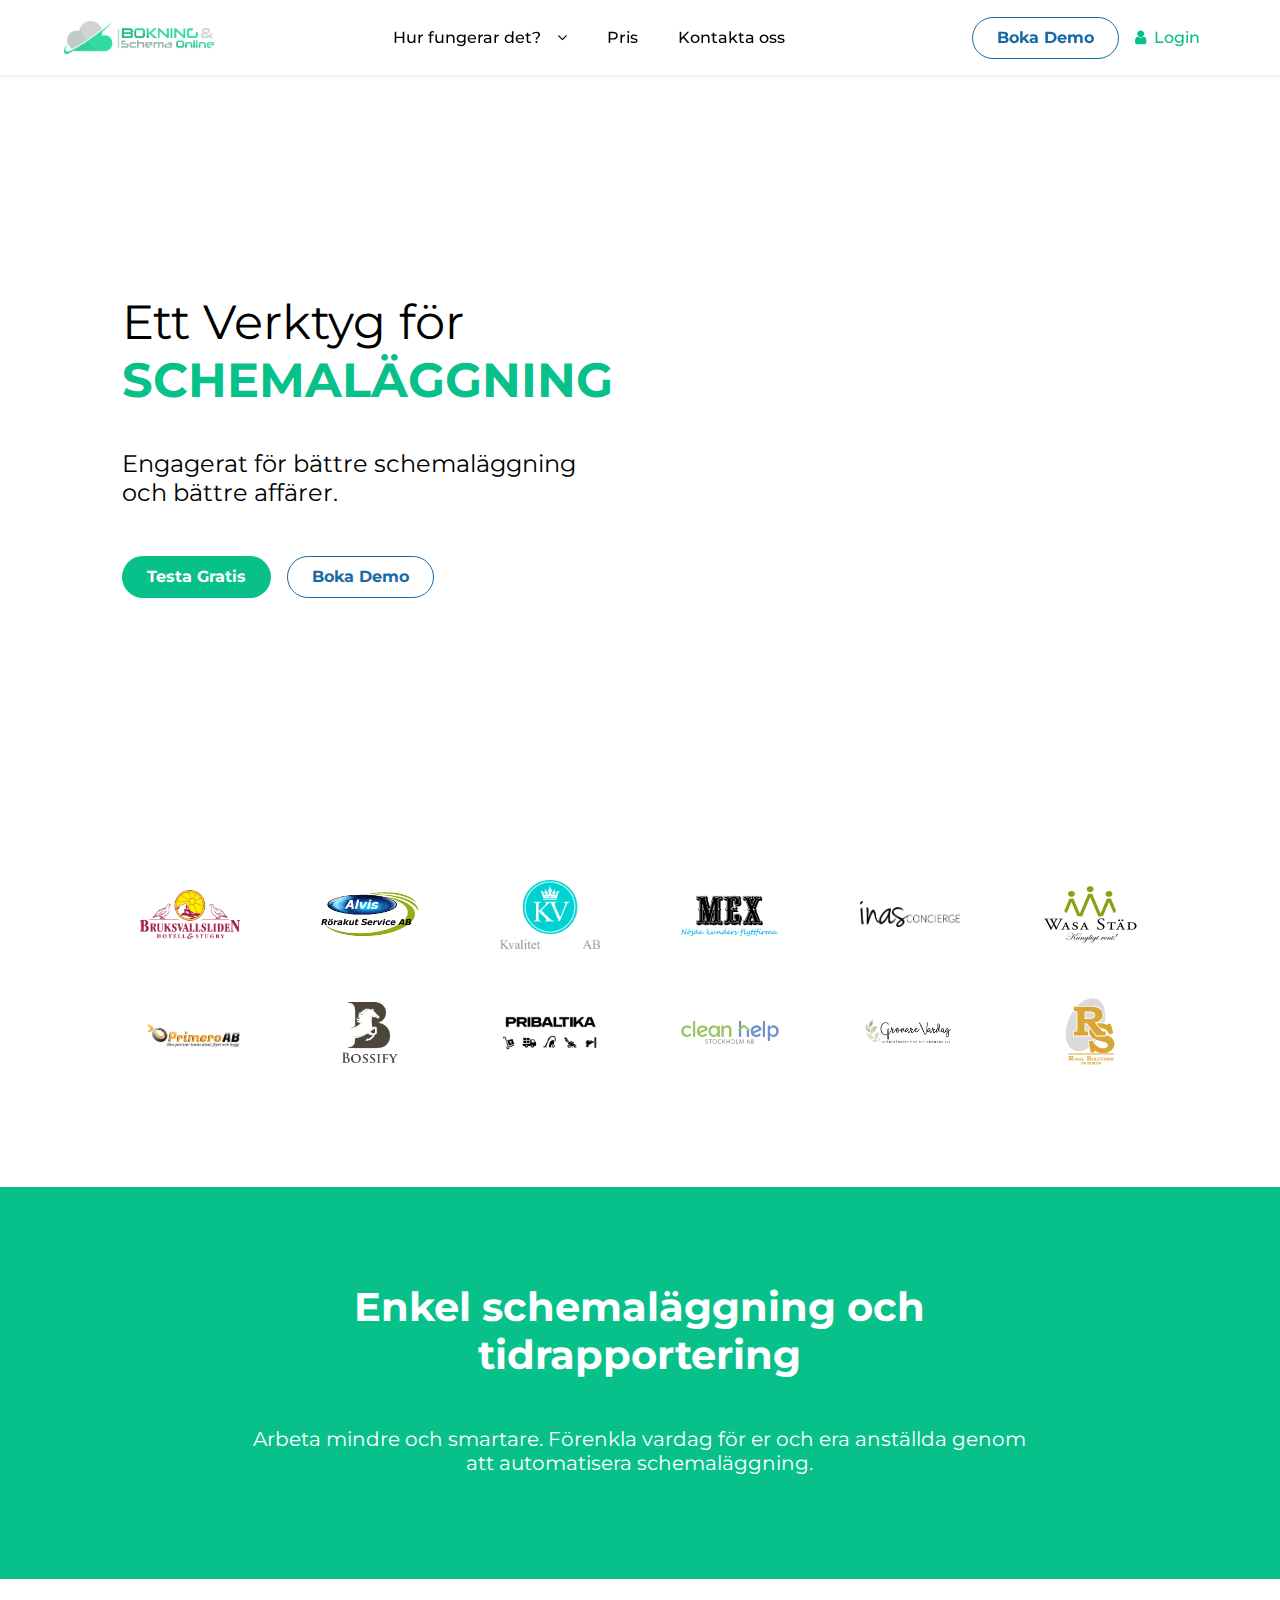
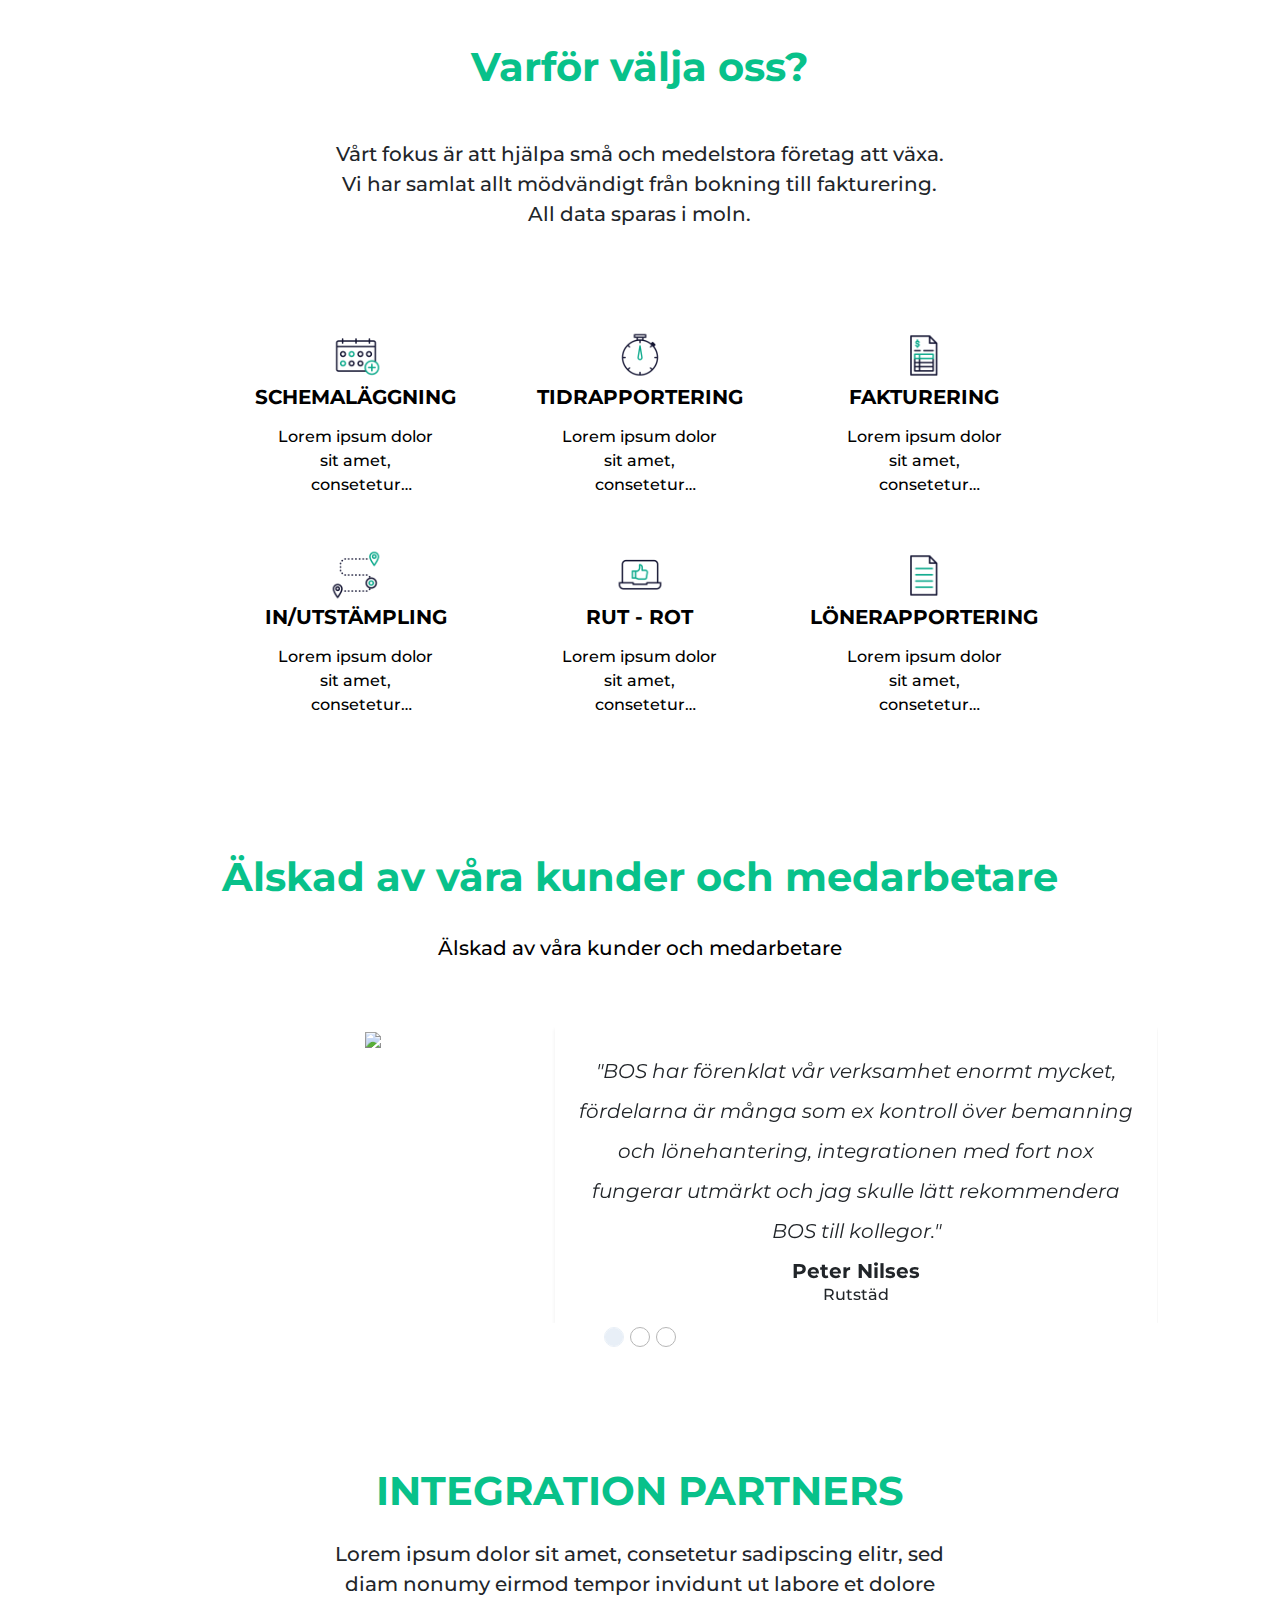
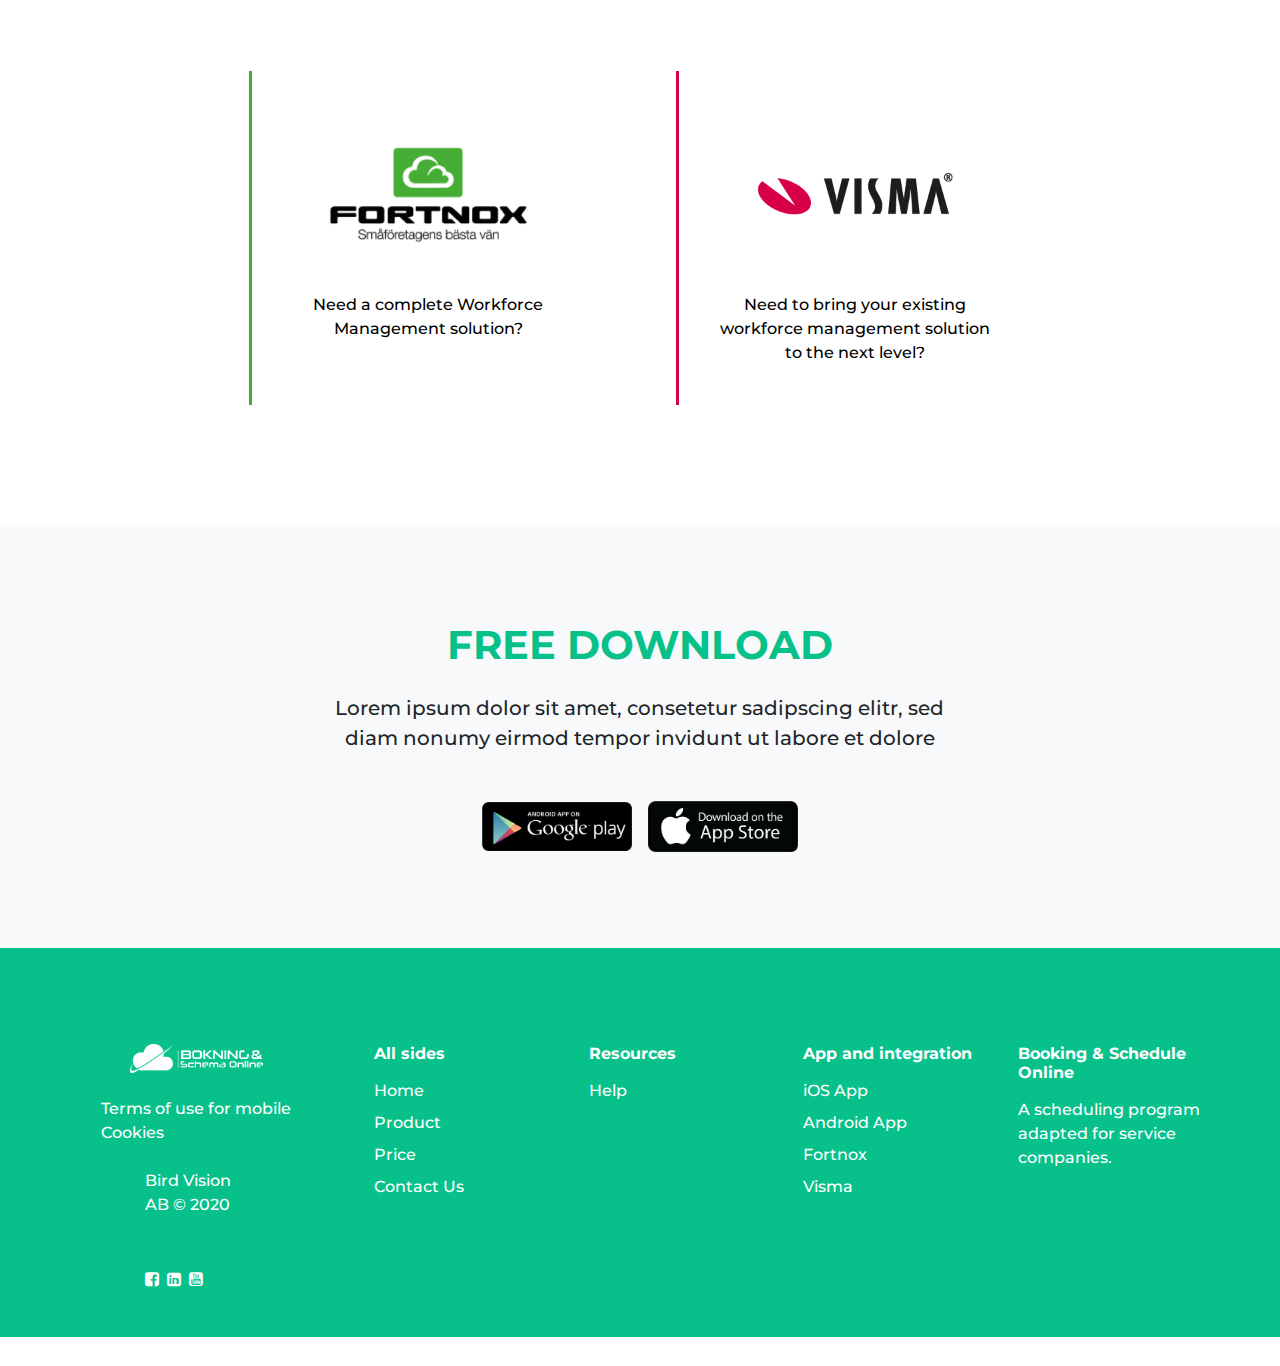
==== index.html @ a2425991 "design cookies, privacy and fortnox page" ====
<!DOCTYPE html>
<html>
<head>
	<title>Home Page</title>
	<meta name="viewport" content="width=device-width, initial-scale=1.0">
	<link rel="stylesheet" href="css/bootstrap.css">
	<link rel="icon" href="images/favicon.ico" type="images/ico" sizes="16x16">
	<link rel="preconnect" href="https://fonts.gstatic.com">
	<link href="https://fonts.googleapis.com/css2?family=Montserrat:wght@400;500;600;700&display=swap" rel="stylesheet">
	<link rel="stylesheet" type="text/css" href="https://cdnjs.cloudflare.com/ajax/libs/font-awesome/4.7.0/css/font-awesome.css">
	<link rel="stylesheet" type="text/css" href="css/style.css">
</head>
<body>
	<header class="position-fixed bg-white shadow-sm w-100 px-lg-5 py-2">
		<nav class="navbar navbar-expand-lg navbar-light">
		  <a class="navbar-brand" href="#">
		  	<img src="images/bos-logo.png" width="150px">
		  </a>
		  <button class="navbar-toggler position-relative" type="button" data-toggle="collapse" data-target="#navbarSupportedContent" aria-controls="navbarSupportedContent" aria-expanded="false" aria-label="Toggle navigation">
		    <span></span>
		    <span></span>
		    <span></span>
		  </button>

		  <div class="collapse navbar-collapse" id="navbarSupportedContent">
		    <ul class="navbar-nav mx-md-auto">
		        <li class="nav-item dropdown mr-0 mr-md-4">
	              	<a class="nav-link dropdown-toggle text-secondary d-lg-block d-flex align-items-center justify-content-between pt-4 py-lg-2" href="product.html" id="navbarDropdown" role="button" data-toggle="dropdown" aria-haspopup="true" 	aria-expanded="false">
	                	Hur fungerar det?<i class="fa fa-angle-down ml-3"></i>
	              	</a>
	              	<div class="dropdown-menu" aria-labelledby="navbarDropdown">
		                <div class="d-lg-flex align-items-center justify-content-around">
			        		<div><a class="dropdown-item text-secondary" href="#"><img src="images/apoinment.png" title="img" width="20px" class="mr-2">Action</a></div>
			        		<div><a class="dropdown-item text-secondary" href="#"><img src="images/apoinment.png" title="img" width="20px" class="mr-2">Action</a></div>
			        	</div>
			        	<div class="d-lg-flex align-items-center justify-content-around">
			        		<div><a class="dropdown-item text-secondary" href="#"><img src="images/apoinment.png" title="img" width="20px" class="mr-2">Action</a></div>
			        		<div><a class="dropdown-item text-secondary" href="#"><img src="images/apoinment.png" title="img" width="20px" class="mr-2">Action</a></div>
			        	</div>
			        	<div class="d-lg-flex align-items-center justify-content-around">
			        		<div><a class="dropdown-item text-secondary" href="#"><img src="images/apoinment.png" title="img" width="20px" class="mr-2">Action</a></div>
			        		<div><a class="dropdown-item text-secondary" href="#"><img src="images/apoinment.png" title="img" width="20px" class="mr-2">Action</a></div>
			        	</div>
	              	</div>
		        </li>
		      <li class="nav-item active mr-0 mr-md-4">
		        <a class="nav-link text-secondary py-4 py-lg-2" href="pricing.html">Pris</a>
		      </li>
		      <li class="nav-item mr-0 mr-md-4">
		        <a class="nav-link text-secondary pb-4 py-lg-2" href="contact.html">Kontakta oss</a>
		      </li>
		    </ul>
		    <div class="login-user d-lg-flex align-items-center flex-row-reverse">
		    	<a href="https://app3.bokningoschema.se/#/login" title="login" class="text-primary nav-link px-0 px-md-3 text-center text-lg-left"><i class="fa fa-user text-primary mr-2" aria-hidden="true"></i>Login</a>
		    	<a href="https://app3.bokningoschema.se/#/register" class="btn btn-default text-capitalize py-2 book_demo font-weight-bold mb-3 mb-md-0 rounded-pill px-4">Boka Demo</a>
		    </div>
		  </div>
		</nav>
	</header>
	<include src="./header.html"></include>
	<section class="py-lg-5 py-3">
		<div class="banner_section pb-5">
			<div class="col-md-10 mx-auto py-lg-5 py-3">
				<div class="row">
					<div class="col-lg-6 col-12 d-flex align-items-center">
						<div class="banner-content">
							<h1 class="text-secondary mb-5 font-weight-normal">
								Ett Verktyg för <br/>
								<span class="text-uppercase text-primary font-weight-bold">
									<div class="slider-wrapper">
										<div class="slider">
											<div class="slider-text1">Schemaläggning</div>
											<div class="slider-text2">Tidrapportering</div>
											<div class="slider-text3">Fakturering</div>
										</div>
									</div>
								</span>
							</h1>
							<h4 class="text-secondary mb-5 pr-5 font-weight-normal">
								Engagerat för bättre schemaläggning och bättre affärer.
							</h4>
							<div class="banner_btn d-md-flex align-items-center">
								<a href="https://app3.bokningoschema.se/#/register" class="btn btn-default text-capitalize mr-3 theme-color text-white py-2 font-weight-bold mb-3 mb-md-0 rounded-pill px-4">Testa Gratis</a>
								<a href="https://app3.bokningoschema.se/#/register" class="rounded-pill btn btn-default text-capitalize py-2 book_demo font-weight-bold mb-3 mb-md-0 px-4">Boka Demo</a>
							</div>
						</div>
					</div>
					<div class="col-lg-6 mx-auto text-center col-12">
						<div class="video_section d-flex align-items-center justify-content-center">
							<iframe width="100%" height="400px" src="https://www.youtube.com/embed/WEhqdQLGeWI?rel=0&amp;showinfo=0" frameborder="0" allowfullscreen=""></iframe>
						</div>
					</div>
				</div>
			</div>
		</div>
	</section>
	<section class="pb-5">
		<div class="our_clients container">
			<div class="col-md-12 mx-auto pb-lg-5 py-3">
				<div class="d-flex align-items-center justify-content-between py-4 flex-wrap">
					<div class="col text-center">
						<img src="images/Companies/Bruksvallsliden.png" width="100px">
					</div>
					<div class="col text-center">
						<img src="images/Companies/alvis_rorakut_service.png"  width="100px">
					</div>
					<div class="col text-center">
						<img src="images/Companies/kvalitets_verk.png"  width="100px">
					</div>
					<div class="col text-center">
						<img src="images/Companies/mex.jpg"  width="100px">
					</div>
					<div class="col text-center">
						<img src="images/Companies/inas_concierge.png"  width="100px">
					</div>
					<div class="col text-center">
						<img src="images/Companies/wasastad.jpg"  width="100px">
					</div>
				</div>
				<div class="d-flex align-items-center justify-content-between py-4 flex-wrap">
					<div class="col text-center">
						<img src="images/Companies/primero.png" width="100px">
					</div>
					<div class="col text-center">
						<img src="images/Companies/bossify.png"  width="80px">
					</div>
					<div class="col text-center">
						<img src="images/Companies/pribaltika.png"  width="100px">
					</div>
					<div class="col text-center">
						<img src="images/Companies/clean_help.png"  width="100px">
					</div>
					<div class="col text-center">
						<img src="images/Companies/gronare_vardag.png"  width="100px">
					</div>
					<div class="col text-center">
						<img src="images/Companies/royalsolutions.svg"  width="50px">
					</div>
				</div>
			</div>
		</div>
	</section>
	<section class="py-lg-5 py-3 theme-color">
		<div class="about_section py-lg-5 py-3">
			<div class="col-md-10 mx-auto">
				<div class="about-content mx-auto text-center">
					<h3 class="text-white mb-5 font-weight-bold">Enkel schemaläggning och tidrapportering</h3>
					<h5 class="text-white font-weight-normal">Arbeta mindre och smartare. Förenkla vardag för er och era anställda genom att automatisera schemaläggning. </h5>
				</div>
			</div>
		</div>
	</section>
	<section class="py-lg-5 py-3">
		<div class="whyus_section text-center">
			<div class="col-lg-8 mx-auto my-3">
				<h3 class="mb-5 font-weight-bold text-primary">Varför välja oss?</h3>
				<p class="mb-5 w-75 mx-auto text-desciption">Vårt fokus är att hjälpa små och medelstora företag att växa. Vi har samlat allt mödvändigt från bokning till fakturering. All data sparas i moln.</p>
				<div class="row pt-5">
					<div class="col-md-4 col-12 mb-5">
						<div class="why-content">
							<a href="#" title="">
								<img src="images/apoinment.png" title="img" width="60px">
								<h5 class="text-uppercase font-weight-bold mb-3 text-secondary">Schemaläggning</h5>
								<p class="whyus_content px-3 text-secondary">Lorem ipsum dolor sit amet, consetetur sadipscing elitr, sed diam nonumy eirmod tempor invidunt ut labore et dolore magna aliquyam erat, sed diam voluptua. At vero eos</p>
							</a>
						</div>
					</div>
					<div class="col-md-4 col-12">
						<div class="why-content">
							<a href="#" title="">
								<img src="images/timer.png" title="img" width="60px">
								<h5 class="text-uppercase font-weight-bold mb-3 text-secondary">Tidrapportering</h5>
								<p class="whyus_content px-3 text-secondary">Lorem ipsum dolor sit amet, consetetur sadipscing elitr, sed diam nonumy eirmod tempor invidunt ut labore et dolore magna aliquyam erat, sed diam voluptua. At vero eos</p>
							</a>
						</div>
					</div>
					<div class="col-md-4 col-12">
						<div class="why-content">
							<a href="#" title="">
								<img src="images/invoice.png" title="img" width="60px">
								<h5 class="text-uppercase font-weight-bold mb-3 text-secondary">Fakturering</h5>
								<p class="whyus_content px-3 text-secondary">Lorem ipsum dolor sit amet, consetetur sadipscing elitr, sed diam nonumy eirmod tempor invidunt ut labore et dolore magna aliquyam erat, sed diam voluptua. At vero eos</p>
							</a>
						</div>
					</div>
					<div class="col-md-4 col-12">
						<div class="why-content">
							<a href="#" title="">
								<img src="images/in-out.png" title="img" width="60px">
								<h5 class="text-uppercase font-weight-bold mb-3 text-secondary">In/Utstämpling</h5>
								<p class="whyus_content px-3 text-secondary">Lorem ipsum dolor sit amet, consetetur sadipscing elitr, sed diam nonumy eirmod tempor invidunt ut labore et dolore magna aliquyam erat, sed diam voluptua. At vero eos</p>
							</a>
						</div>
					</div>
					<div class="col-md-4 col-12">
						<div class="why-content">
							<a href="#" title="">
								<img src="images/login-customer.png" title="img" width="60px">
								<h5 class="text-uppercase font-weight-bold mb-3 text-secondary">RUT - ROT</h5>
								<p class="whyus_content px-3 text-secondary">Lorem ipsum dolor sit amet, consetetur sadipscing elitr, sed diam nonumy eirmod tempor invidunt ut labore et dolore magna aliquyam erat, sed diam voluptua. At vero eos</p>
							</a>
						</div>
					</div>
					<div class="col-md-4 col-12">
						<div class="why-content">
							<a href="#" title="">
								<img src="images/report.png" title="img" width="60px">
								<h5 class="text-uppercase font-weight-bold mb-3 text-secondary">Lönerapportering</h5>
								<p class="whyus_content px-3 text-secondary">Lorem ipsum dolor sit amet, consetetur sadipscing elitr, sed diam nonumy eirmod tempor invidunt ut labore et dolore magna aliquyam erat, sed diam voluptua. At vero eos</p>
							</a>
						</div>
					</div>
				</div>
			</div>
		</div>
	</section>
	<section class="py-lg-5 py-3">
		<div class="col-md-10 mx-auto">
			<div class="testimonial_section text-center">
				<h3 class="text-primary font-weight-bold py-4">Älskad av våra kunder och medarbetare</h3>
				<p class="text-secondary pb-5 text-desciption">Älskad av våra kunder och  medarbetare</p>
				<div id="carouselExampleIndicators" class="carousel slide" data-ride="carousel">
				  <ol class="carousel-indicators">
				    <li data-target="#carouselExampleIndicators" data-slide-to="0" class="active"></li>
				    <li data-target="#carouselExampleIndicators" data-slide-to="1"></li>
				    <li data-target="#carouselExampleIndicators" data-slide-to="2"></li>
				  </ol>
				  <div class="carousel-inner">
				    <div class="carousel-item active">
				      <div class="row">
				      	<div class="col-lg-6 col-12">
				      		<img src="./images/Testimontial/Rut-stad.jpg" width="100%">
				      	</div>
				      	<div class="col-lg-6 col-12 d-flex align-items-center pr-3">
				      		<div class="shadow-sm testimonial-content bg-white pt-4 px-4">
				      			<h5 class="font-weight-normal">"BOS har förenklat vår verksamhet enormt mycket, fördelarna är många som ex kontroll över bemanning och lönehantering, integrationen med fort nox fungerar utmärkt och jag skulle lätt rekommendera BOS till kollegor."</h5>
				      			<h6 class="font-weight-bold mb-0">Peter Nilses</h6>
				      			<p>Rutstäd</p>
				      		</div>
				      	</div>
				      </div>
				    </div>
				    <div class="carousel-item">
				      <div class="row">
				      	<div class="col-lg-6 col-12">
				      		<img src="./images/Testimontial/wasa-stad.jpg"width="100%">
				      	</div>
				      	<div class="col-lg-6 col-12 d-flex align-items-center pr-3">
				      		<div class="shadow-sm testimonial-content bg-white pt-4 px-4">
				      			<h5 class="font-weight-normal">"Bokning & schema online har förenklat vårt administrationsarbete. Vi sparar både tid och pengar. Anställda kan se direkt sina boknignar i appen efter vi lägger till de i programmet.
									Vi på Wasa Städ AB är jätte nöjda programmet :) Har själv rekommenderat till flera.
									Smidig koppling med Fortnox fakturering hjälper oss att spara tid. Idag kan vi skapa hundratals fakturor på mindre än någon timme bara. Innan tog det oss flera dagar."</h5>
				      			<h6 class="font-weight-bold mb-0">Usman</h6>
				      			<p>Wasa Städ</p>
				      		</div>
				      	</div>
				      </div>
				    </div>
				    <div class="carousel-item">
				      <div class="row">
				      	<div class="col-lg-6 col-12">
				      		<img src="./images/Testimontial/Pribaltika-Tjänster.jpg"width="100%">
				      	</div>
				      	<div class="col-lg-6 col-12 d-flex align-items-center pr-3">
				      		<div class="shadow-sm testimonial-content bg-white pt-4 px-4">
				      			<h5 class="font-weight-normal">"Bokning och Schema har förenklad vår verksamhet.
									Vi kan varmt rekommendera Bokning och Schema.
									Vi vill tacka Obed för varmt service och snabbt återkoppling.
									Vi är väldigt nöjda med Appen. Appen uppdateras hela tiden som fungerar bättre och bättre efter uppdateringarna."</h5>
				      			<h6 class="font-weight-bold mb-0">Anastassia</h6>
				      			<p>Pribaltika Tjänster</p>
				      		</div>
				      	</div>
				      </div>
				    </div>
				  </div>
				</div>
			</div>
		</div>
	</section>
	<section>
		<div class="our-partner text-center py-lg-5 py-3">
			<div class="col-md-8 col-12 mx-auto py-lg-5 py-3">
				<h3 class="text-primary font-weight-bold text-uppercase mb-4">
					Integration Partners
				</h3>
				<p class="mb-5 w-75 mx-auto text-desciption">Lorem ipsum dolor sit amet, consetetur sadipscing elitr, sed diam nonumy eirmod tempor invidunt ut labore et dolore</p>
				<div class="row integration-section justify-content-around">
					<div class="integration-card col-md-5 my-4 mx-md-2 white-bg card-first">
						<a href="fortnox.html">
							<div class="integration-inner p-4 pt-5 d-flex flex-column justify-content-between">
								<div class="integration-icon mb-2 mx-auto  d-flex align-items-center">
									<img src="images/fortnox.png" width="200px">
								</div>
								<p class="mt-3 text-secondary">Need a complete Workforce Management solution?</p>
							</div>
						</a>
					</div>
					<div class="integration-card col-md-5 my-4 mx-md-2 white-bg card-second">
						<a href="#">
							<div class="integration-inner p-4 pt-5 d-flex flex-column justify-content-between">
								<div class="integration-icon mb-2 mx-auto d-flex align-items-center">
									<img src="images/visma.png" width="200px">
								</div>
								<p class="mt-3 text-secondary">Need to bring your existing workforce management solution to the next level?</p>
							</div>
						</a>
					</div>
				</div>
			</div>
		</div>
	</section>
	<section>
		<div class="download-now text-center py-lg-5 py-3 bg-light">
			<div class="col-md-8 col-12 mx-auto py-lg-5 py-3">
				<h3 class="text-primary font-weight-bold text-uppercase mb-4">
					Free Download
				</h3>
				<p class="mb-5 w-75 mx-auto text-desciption">Lorem ipsum dolor sit amet, consetetur sadipscing elitr, sed diam nonumy eirmod tempor invidunt ut labore et dolore</p>
				<div class="d-md-flex align-items-center justify-content-center">
					<a href="https://play.google.com/store/apps/details?id=com.birdvision.bos" target="_blank" class="d-block mr-0 mr-md-3 mb-3 mb-md-0">
						<img src="images/download_on_playstore.png" title="play-store" width="150px">
					</a>
					<a href="https://apps.apple.com/se/app/bokning-schema-online/id1225449368" target="_blank" class="d-block">
						<img src="images/download_on_appstore.png" title="app-store" width="150px">
					</a>
				</div>
			</div>
		</div>
	</section>
	<footer class="p-md-5 position-relative theme-color text-white">
		<div class="row mx-0 py-lg-5 py-3">
			<div class="col-md-3 col-12 text-center mb-5 mb-md-0 d-flex align-items-center justify-content-between flex-column">
				<a href="javascript:void(0)" title="logo">
					<img src="images/footer-logo.png" width="50%">
					<ul class="pl-0 list-unstyled mb-0 text-md-left text-center py-4">
						<li>
							<a href="privacy_policy.html" title="terms" class="text-white">Terms of use for mobile</a>
						</li>
						<li>
							<a href="cookies.html" title="cookie" class="text-white">Cookies</a>
						</li>
					</ul>
				</a>
				<div class="col-md-6 col-12 text-md-left text-center mb-3 mb-lg-0">
					Bird Vision AB © 2020
				</div>
				<div class="col-md-6 col-12 text-md-left text-center">
					<div class="social-links d-flex align-items-center justify-content-md-start justify-content-center">
						<a href="#" title="facebook">
							<i class="fa fa-facebook-square text-white mr-2" aria-hidden="true"></i>
						</a>
						<a href="#" title="linkedin">
							<i class="fa fa-linkedin-square text-white mr-2" aria-hidden="true"></i>
						</a>
						<a href="#" title="yuotube">
							<i class="fa fa-youtube-square text-white mr-2" aria-hidden="true"></i>
						</a>
					</div>
				</div>
			</div>
			<div class="col-md-9 col-12">
				<div class="row mx-0">
					<div class="col-md-3 col-6 text-center text-md-left mb-4 mb-md-0">
						<h6 class="font-weight-bold mb-3">All sides</h6>
						<ul class="pl-0 list-unstyled mb-0">
							<li class="pb-2">
								<a href="index.html" title="home" class="text-white">Home</a>
							</li>
							<li class="pb-2">
								<a href="product.html" title="product" class="text-white">Product</a>
							</li>
							<li class="pb-2">
								<a href="pricr.html" title="price" class="text-white">Price</a>
							</li>
							<li class="pb-2">
								<a href="contact.html" title="contact" class="text-white">Contact Us</a>
							</li>
						</ul>
					</div>
					<div class="col-md-3 col-6 text-center text-md-left mb-4 mb-md-0">
						<h6 class="font-weight-bold mb-3">Resources</h6>
						<ul class="pl-0 list-unstyled mb-0">
							<li class="pb-2">
								<a href="#" title="help" class="text-white">Help</a>
							</li>
						</ul>
					</div>
					<div class="col-md-3 col-6 text-center text-md-left mb-4 mb-md-0">
						<h6 class="font-weight-bold mb-3">App and integration</h6>
						<ul class="pl-0 list-unstyled mb-0">
							<li class="pb-2">
								<a href="https://apps.apple.com/se/app/bokning-schema-online/id1225449368" title="iOS" class="text-white">iOS App</a>
							</li>
							<li class="pb-2">
								<a href="https://play.google.com/store/apps/details?id=com.birdvision.bos" title="android" class="text-white">Android App</a>
							</li>
							<li class="pb-2">
								<a href="fortnox.html" title="fortnox" class="text-white">Fortnox</a>
							</li>
							<li class="pb-2">
								<a href="https://vismaspcs.se/produkter/bokforingsprogram/visma-eekonomi" title="lorem" class="text-white">Visma</a>
							</li>
						</ul>
					</div>
					<div class="col-md-3 col-6 text-center text-md-left mb-4 mb-md-0">
						<h6 class="font-weight-bold mb-3">Booking & Schedule Online</h6>
						<p>A scheduling program adapted for service companies.</p>
					</div>
				</div>
			</div>
		</div>
	</footer>
</body>
<script src="js/jquery-3.5.1.slim.min.js"></script>
<script src="js/bootstrap.min.js"></script>
</html>
---- css/style.css ----
body {
	margin: 0;
	font-size: 16px;
	font-family: 'Montserrat', sans-serif;
	font-weight: 500;
}
a:hover {
	text-decoration: none;
}
.btn.focus, .btn:focus , .btn:hover{
	box-shadow: none;
	text-decoration: none;
}
/* default css */

h3 {
	font-size: 40px;
}
h1 {
	font-size: 48px;
}
.text-desciption {
	font-size: 20px;	
}
.font-sm {
	font-size: 14px;
}
.text-primary {
	color: #08C18A !important;
}
.text-alternative {
	color: #186AA5 !important;
}
.text-secondary {
	color: #000 !important;
}
.theme-color {
	background-color: #08C18A;
}
.font-semibold {
	font-weight: 500;
}
.br-10 {
	border-radius: 10px;
}

button.btn {
	transition: ease all 0.4s;
}
button:hover {
	-webkit-transform: scale(1.05) translateZ(0);
	-moz-transform: scale(1.05) translateZ(0);
	transform: scale(1.05) translateZ(0);
}
.form-control {
	background-color: transparent;
}
.form-control:focus {
	background-color: transparent;
	box-shadow: none;
}
/* default css end */

/* landing page css */

header {
	z-index: 9;
}
header .nav-link {
	font-size: 16px;
}
.submenu-header {
	width: 300px;
	position: absolute;
	z-index: 9;
	background-color: #fff;
	opacity: 0;
}
.nav-item:hover .submenu-header {
	opacity: 1;
}

.banner_section {
	padding-top: 100px;
}
.dropdown-toggle::after {
	display: none;
}

.book_demo {
	border: 1px solid #186AA5;
	color: #186AA5;
	border-radius: 0;
}
.video_section {
	height: 500px;
}
.video_section iframe {
	border-radius: 5px;
}
.whyus_content {
	display: -webkit-box;
	-webkit-line-clamp: 3;
	-webkit-box-orient: vertical;  
	overflow: hidden;
	width: 75%;
	margin: 0 auto;
}
.why-content {
	transition: ease all 0.4s;
}
.why-content:hover {
	-webkit-transform: scale(1.05) translateZ(0);
	-moz-transform: scale(1.05) translateZ(0);
	transform: scale(1.05) translateZ(0);
}
.testimonial-content {
	margin-left: -100px;
}
.testimonial-content h5 {
	font-size: 20px;
	line-height: 40px;
	font-style: italic;
}
.testimonial-content h6 {
	font-size: 20px;
}
.carousel-indicators li {
	width: 18px;
	height: 18px;
	border: 1px solid #707070;
	border-radius: 50%;
}
.carousel-indicators {
	bottom: -40px;
	z-index: 0;
}
.carousel-indicators .active {
	background-color: #E8EFF7;
	border: 1px solid #E8EFF7;
}
.about-content {
	width: 75%;
}
.integration-card .integration-icon {
	height: 150px;
}
.integration-card {
	transition: ease all 0.4s;
}
.integration-card:hover, .more_products ul li:hover {
	box-shadow: 0 .5rem 1rem rgba(0,0,0,.15);
}
.card-first {
	border-left: 3px solid #46ac35;
}
.card-second {
	border-left: 3px solid #d70048;
}

/* Text Slider */
  .slider{
	height: 50px;
	overflow: hidden;
  }
  .slider div {
	height: 50px;
	margin-bottom: 50px;
  }
  .slider-text1 {
	animation: slide 7s linear infinite;
  }
  .slider-text2 {
	color: grey;
  }
  .slider-text3 {
	color: #D0858B;
  }
  @keyframes slide {
	0% {margin-top:-300px;}
	5% {margin-top:-200px;}
	33% {margin-top:-200px;}
	38% {margin-top:-100px;}
	66% {margin-top:-100px;}
	71% {margin-top:0px;}
	100% {margin-top:0px;}
  }


/* product page css */

.inner-product-section .inner-product-content {
	margin-top: -100px;
	border-radius: 10px;
}
.product_img {
	height: 300px;
}
.product_img img{
	object-fit: cover;
}
.more_products ul li {
	transition: ease all 0.4s;
}

/* pricing page css */

.plan-features ul li img {
	position: absolute;
	left: 0;
	top: 5px;
}
.price-card {
	max-width: 500px;
	margin: 0 auto;
	margin-bottom: 30px;
	width: 400px;
}
.signup-form {
	max-width: 400px;
}

/* humburger css */
.navbar-toggler {
	border: none;
	top: -9px;
}
.navbar-toggler span {
	    width: 20px;
	    height: 5px;
	    background: #08c18a;
	    display: block;
	    position: absolute;
	    height: 3px;
	    width: 100%;
	    border-radius: 9px;
	    opacity: 1;
	    left: 0;
	    -webkit-transform: rotate(0deg);
	    -moz-transform: rotate(0deg);
	    -o-transform: rotate(0deg);
	    transform: rotate(0deg);
	    -webkit-transition: .25s ease-in-out;
	    -moz-transition: .25s ease-in-out;
	    -o-transition: .25s ease-in-out;
	    transition: .25s ease-in-out;
}
.navbar-toggler span:nth-child(1) {
	top: 0px;
}

.navbar-toggler span:nth-child(2) {
	top: 10px;
}

.navbar-toggler span:nth-child(3) {
	top: 20px;
}
.navbar-toggler[aria-expanded="true"] span:nth-child(2){
	display: none;
}
.navbar-toggler[aria-expanded="true"] span:nth-child(1) {
	transform: rotate(45deg);
	top: 10px;
}
 .navbar-toggler[aria-expanded="true"] span:nth-child(3) {
 	transform: rotate(-45deg);
 	top: 10px;
 }


/* contact page */

textarea {
	resize: none;
}

/* cookies page css */

.accordion .btn-link[aria-expanded="true"] i {
	transform: rotate(180deg);
	color: #08C18A;
}
.accordion .btn-link i{
	font-size: 20px;
}

/* fortnox page css */

.fortnox-pros .card_img {
	max-height: 300px;
	height: 300px;
}
.fortnox-pros .card_img img {
	height: 100%;
	object-fit: contain;
}
.fortnox-pros .card-title {
	height: 40px;
}


@media(max-width: 1024px) {

	.about-content {
		width: 80%;
	}
}
@media (min-width: 991px) {
	.nav-item.dropdown:hover .dropdown-menu {
		display: block !important;
	}
	.dropdown.nav-item:hover .fa-angle-down {
		transform: rotate(180deg);
		color: #08C18A;
	}
}
@media (max-width: 990px) {
	.navbar .dropdown-menu {
		border: 0;
	}
	.navbar-brand img {
		width: 200px;
	}
	.dropdown.show .fa-angle-down {
	    transform: rotate(180deg);
	    color: #08C18A;
	}
    .navbar-collapse {
        position: fixed;
        top: 75px;
        left: 0;
        padding-left: 15px;
        padding-right: 15px;
        padding-bottom: 15px;
        width: 100%;
        height: 100%;
        background-color: #fff;
    }

    .navbar-collapse.collapsing {
        left: -75%;
        transition: height 0s ease;
    }

    .navbar-collapse.show {
        left: 0;
        transition: left 200ms ease-in-out;
    }

    .navbar-toggler.collapsed ~ .navbar-collapse {
        transition: left 200ms ease-in-out;
    }
    .login-user {
    	border-top: 1px solid #ececec;
    	padding-top: 15px;
    	margin-top: 15px;
    }
    .login-user button {
    	width: 100%;
    	margin-top: 10px;
    }
    .submenu-header {
    	position: relative;
    	width: 100%;
    }
}
@media(max-width: 991px) {
	h3 {
	    font-size: 32px;
	}
	.testimonial-content {
		margin-left: 0;
	}
}
@media(max-width: 767px) {
	.price-card  {
		width: auto;
	}
}
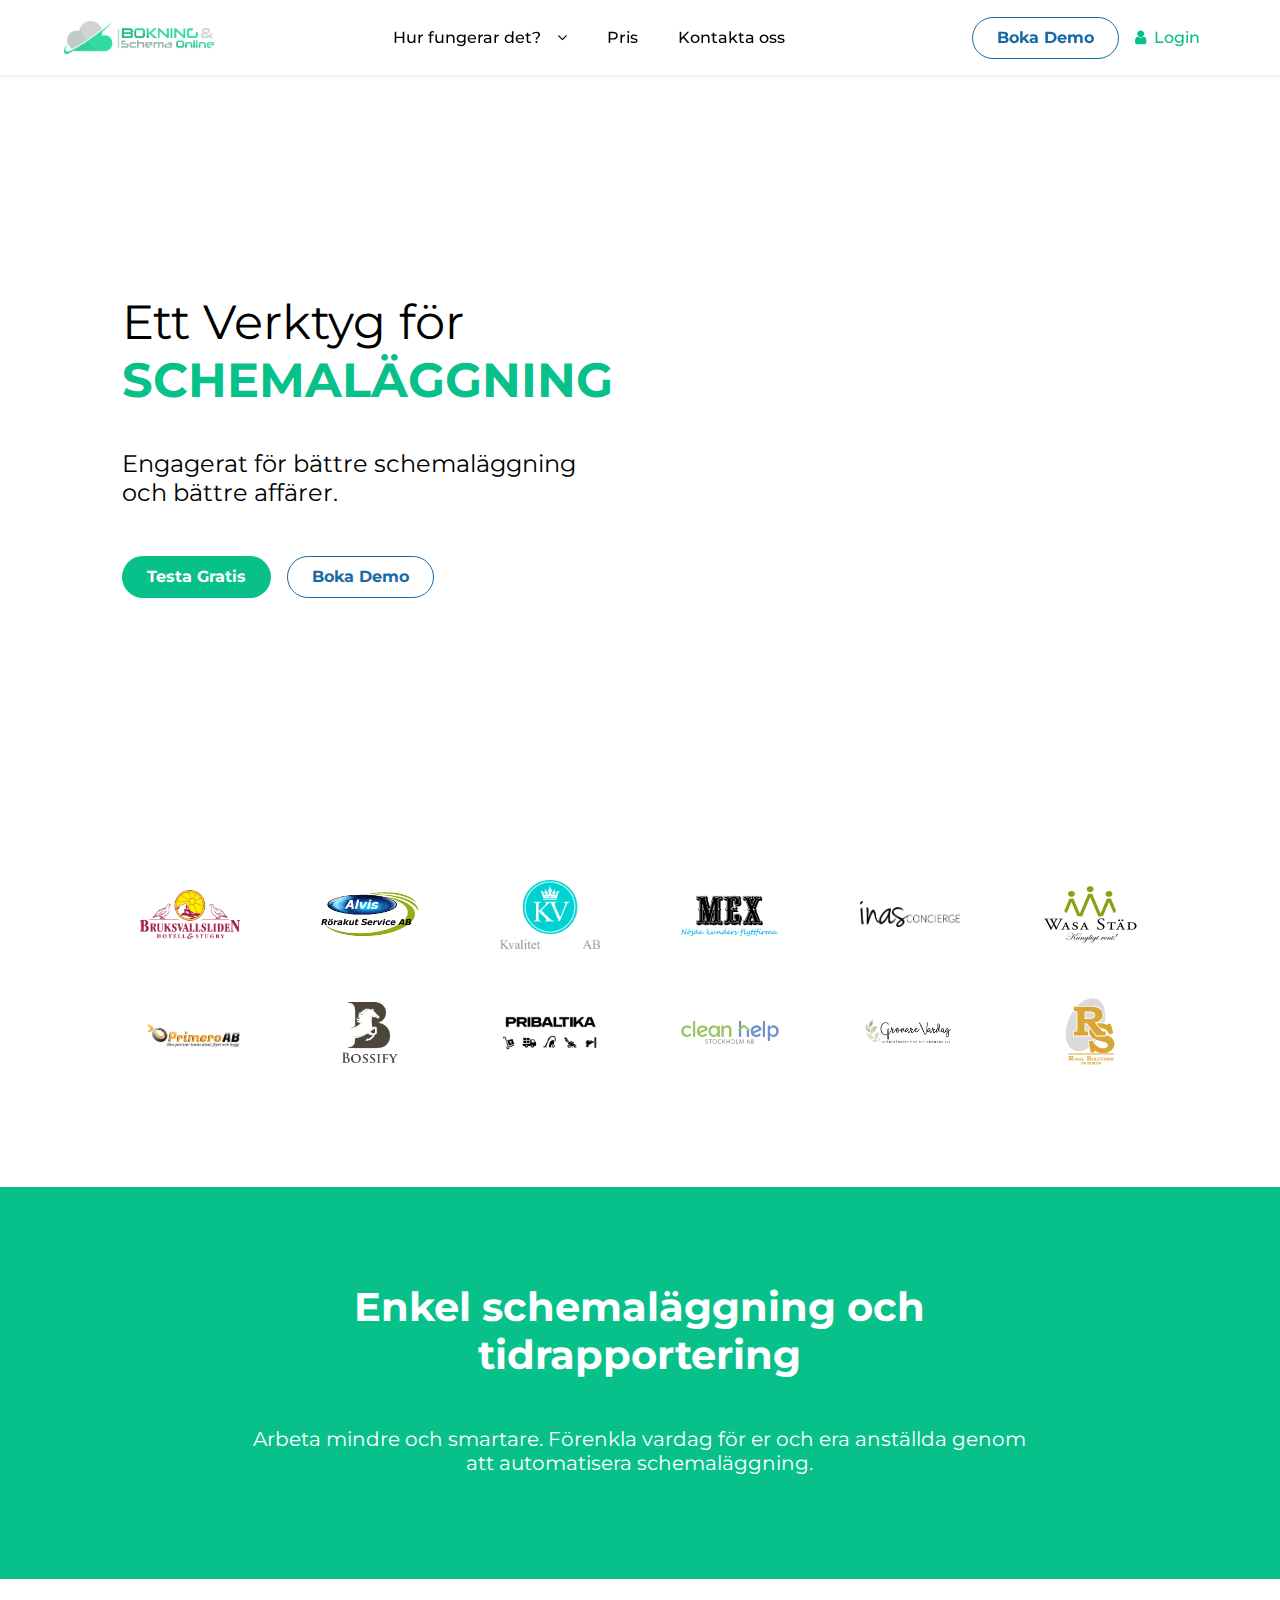
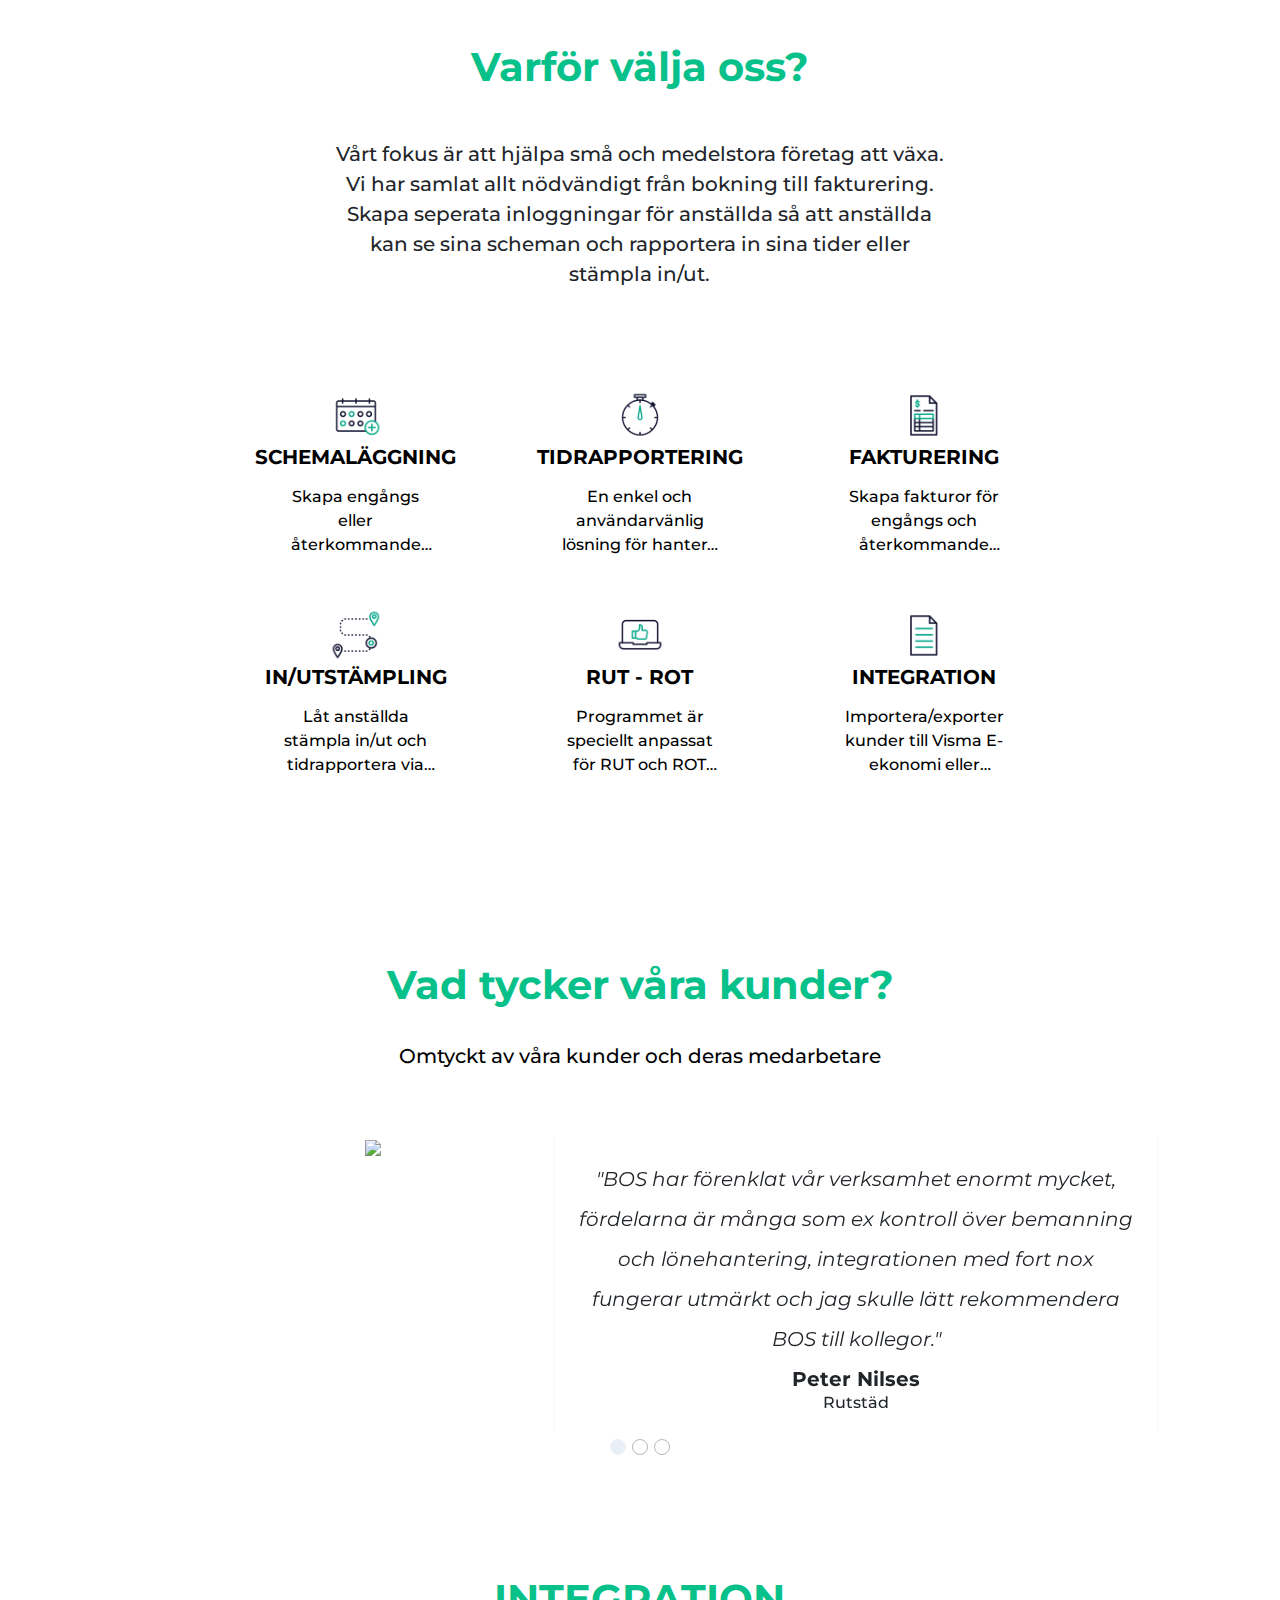
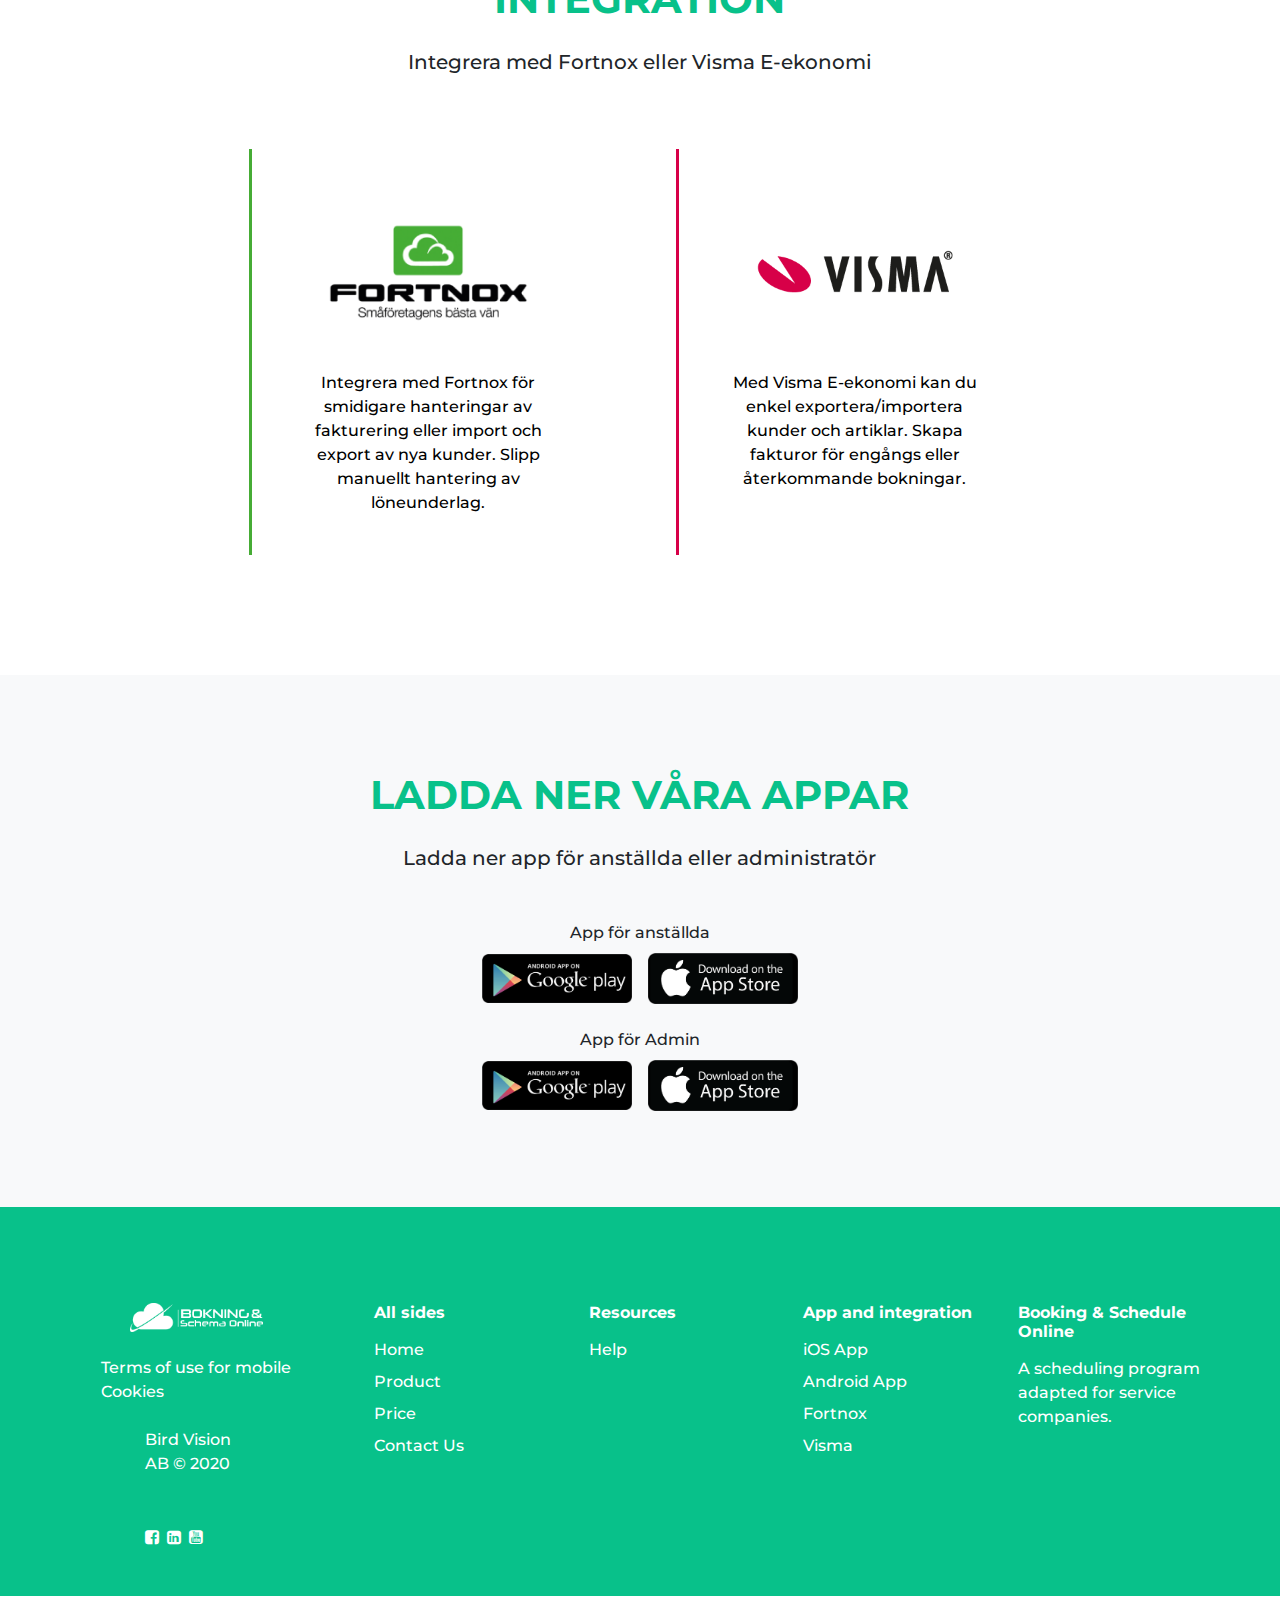
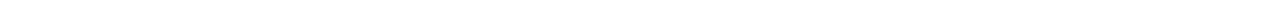
==== commit bf0c319f: "add text for index page" ====
--- a/index.html
+++ b/index.html
@@ -47,12 +47,12 @@
 		        <a class="nav-link text-secondary py-4 py-lg-2" href="pricing.html">Pris</a>
 		      </li>
 		      <li class="nav-item mr-0 mr-md-4">
-		        <a class="nav-link text-secondary pb-4 py-lg-2" href="contact.html">Kontakta oss</a>
+		        <a class="nav-link text-secondary pb-4 py-lg-2" href="contact-us.html">Kontakta oss</a>
 		      </li>
 		    </ul>
 		    <div class="login-user d-lg-flex align-items-center flex-row-reverse">
 		    	<a href="https://app3.bokningoschema.se/#/login" title="login" class="text-primary nav-link px-0 px-md-3 text-center text-lg-left"><i class="fa fa-user text-primary mr-2" aria-hidden="true"></i>Login</a>
-		    	<a href="https://app3.bokningoschema.se/#/register" class="btn btn-default text-capitalize py-2 book_demo font-weight-bold mb-3 mb-md-0 rounded-pill px-4">Boka Demo</a>
+		    	<button onclick="location.href='https://app3.bokningoschema.se/#/register'" type="button" class="btn btn-default text-capitalize py-2 book_demo font-weight-bold mb-3 mb-md-0 rounded-pill px-4">Boka Demo</button>
 		    </div>
 		  </div>
 		</nav>
@@ -145,7 +145,9 @@
 			<div class="col-md-10 mx-auto">
 				<div class="about-content mx-auto text-center">
 					<h3 class="text-white mb-5 font-weight-bold">Enkel schemaläggning och tidrapportering</h3>
-					<h5 class="text-white font-weight-normal">Arbeta mindre och smartare. Förenkla vardag för er och era anställda genom att automatisera schemaläggning. </h5>
+					<h5 class="text-white font-weight-normal">
+						Arbeta mindre och smartare. Förenkla vardag för er och era anställda genom att automatisera schemaläggning.
+					</h5>
 				</div>
 			</div>
 		</div>
@@ -154,59 +156,71 @@
 		<div class="whyus_section text-center">
 			<div class="col-lg-8 mx-auto my-3">
 				<h3 class="mb-5 font-weight-bold text-primary">Varför välja oss?</h3>
-				<p class="mb-5 w-75 mx-auto text-desciption">Vårt fokus är att hjälpa små och medelstora företag att växa. Vi har samlat allt mödvändigt från bokning till fakturering. All data sparas i moln.</p>
+				<p class="mb-5 w-75 mx-auto text-desciption">Vårt fokus är att hjälpa små och medelstora företag att växa. Vi har samlat allt nödvändigt från bokning till fakturering. Skapa seperata inloggningar för anställda så att anställda kan se sina scheman och rapportera in sina tider eller stämpla in/ut.</p>
 				<div class="row pt-5">
 					<div class="col-md-4 col-12 mb-5">
 						<div class="why-content">
 							<a href="#" title="">
 								<img src="images/apoinment.png" title="img" width="60px">
 								<h5 class="text-uppercase font-weight-bold mb-3 text-secondary">Schemaläggning</h5>
-								<p class="whyus_content px-3 text-secondary">Lorem ipsum dolor sit amet, consetetur sadipscing elitr, sed diam nonumy eirmod tempor invidunt ut labore et dolore magna aliquyam erat, sed diam voluptua. At vero eos</p>
-							</a>
-						</div>
-					</div>
-					<div class="col-md-4 col-12">
+								<p class="whyus_content px-3 text-secondary">
+									Skapa engångs eller återkommande uppdrag. Välj mellan 4 olika schemavyer anspassad för för alla företag.
+									Bokning & Schema Online är ett molnbaserat program vilket innebär att du slipper ladda ner något program. Du behöver bara ha tillgång till en dator eller surfplatta för att komma åt dina bokningar och schemaläggning, Efter utfört arbete kan du skapa fakturan direkt i ditt faktureringsprogram.
+								</p>
+							</a>
+						</div>
+					</div>
+					<div class="col-md-4 col-12 mb-5">
 						<div class="why-content">
 							<a href="#" title="">
 								<img src="images/timer.png" title="img" width="60px">
 								<h5 class="text-uppercase font-weight-bold mb-3 text-secondary">Tidrapportering</h5>
-								<p class="whyus_content px-3 text-secondary">Lorem ipsum dolor sit amet, consetetur sadipscing elitr, sed diam nonumy eirmod tempor invidunt ut labore et dolore magna aliquyam erat, sed diam voluptua. At vero eos</p>
-							</a>
-						</div>
-					</div>
-					<div class="col-md-4 col-12">
+								<p class="whyus_content px-3 text-secondary">
+									En enkel och användarvänlig lösning för hantera anställdas arbetstider, OB-tider eller rapportera milersättning.
+									Genom att ha ett och samma program för bokning av uppdrag, schemaläggning och fakturering kan du spara din värdefulla tid. Lägg din tid på det du är bäst på. Vi gör en automatisk backup varje dag.
+								</p>
+							</a>
+						</div>
+					</div>
+					<div class="col-md-4 col-12 mb-5">
 						<div class="why-content">
 							<a href="#" title="">
 								<img src="images/invoice.png" title="img" width="60px">
 								<h5 class="text-uppercase font-weight-bold mb-3 text-secondary">Fakturering</h5>
-								<p class="whyus_content px-3 text-secondary">Lorem ipsum dolor sit amet, consetetur sadipscing elitr, sed diam nonumy eirmod tempor invidunt ut labore et dolore magna aliquyam erat, sed diam voluptua. At vero eos</p>
-							</a>
-						</div>
-					</div>
-					<div class="col-md-4 col-12">
+								<p class="whyus_content px-3 text-secondary">
+									Skapa fakturor för engångs och återkommande uppdrag. En enkel överblick över fakturerade uppdrag. En unik integrationslösning med Visma Eekonomi eler Fortnox för smidigare fakturahantering.
+									Skapa en kund eller importera dina kunder från faktureringsprogram ni använder. Vi kan hjälpa er att importera era befintliga kunder i programmet.
+								</p>
+							</a>
+						</div>
+					</div>
+					<div class="col-md-4 col-12 mb-5">
 						<div class="why-content">
 							<a href="#" title="">
 								<img src="images/in-out.png" title="img" width="60px">
 								<h5 class="text-uppercase font-weight-bold mb-3 text-secondary">In/Utstämpling</h5>
-								<p class="whyus_content px-3 text-secondary">Lorem ipsum dolor sit amet, consetetur sadipscing elitr, sed diam nonumy eirmod tempor invidunt ut labore et dolore magna aliquyam erat, sed diam voluptua. At vero eos</p>
-							</a>
-						</div>
-					</div>
-					<div class="col-md-4 col-12">
+								<p class="whyus_content px-3 text-secondary">
+									Låt anställda stämpla in/ut och tidrapportera via appen. Skapa seperat inloggning för enskilda anställda och lägg till olika behörigheter.
+									Dina medearbetare/anställda kan se sina kommande uppdrag i appen. Anställda kan slutföra sina uppdrag/bokningar direkt via mobilappen.
+								</p>
+							</a>
+						</div>
+					</div>
+					<div class="col-md-4 col-12 mb-5">
 						<div class="why-content">
 							<a href="#" title="">
 								<img src="images/login-customer.png" title="img" width="60px">
 								<h5 class="text-uppercase font-weight-bold mb-3 text-secondary">RUT - ROT</h5>
-								<p class="whyus_content px-3 text-secondary">Lorem ipsum dolor sit amet, consetetur sadipscing elitr, sed diam nonumy eirmod tempor invidunt ut labore et dolore magna aliquyam erat, sed diam voluptua. At vero eos</p>
-							</a>
-						</div>
-					</div>
-					<div class="col-md-4 col-12">
+								<p class="whyus_content px-3 text-secondary">Programmet är speciellt anpassat för RUT och ROT företag och alltid uppdaterat efter reglerna från Skatteverket. För ett städ-, bygg-, måleri- eller annat tjänsteföretag är Bokning & Schema Online en utmärkt lösning för att bli framgångsrikt. Vi hjälper dig gärna att komma igång med integrationen.</p>
+							</a>
+						</div>
+					</div>
+					<div class="col-md-4 col-12 mb-5">
 						<div class="why-content">
 							<a href="#" title="">
 								<img src="images/report.png" title="img" width="60px">
-								<h5 class="text-uppercase font-weight-bold mb-3 text-secondary">Lönerapportering</h5>
-								<p class="whyus_content px-3 text-secondary">Lorem ipsum dolor sit amet, consetetur sadipscing elitr, sed diam nonumy eirmod tempor invidunt ut labore et dolore magna aliquyam erat, sed diam voluptua. At vero eos</p>
+								<h5 class="text-uppercase font-weight-bold mb-3 text-secondary">integration</h5>
+								<p class="whyus_content px-3 text-secondary">Importera/exporter kunder till Visma E-ekonomi eller Fortnox. Skapa fakturor när uppdrag är slutförd.</p>
 							</a>
 						</div>
 					</div>
@@ -217,8 +231,8 @@
 	<section class="py-lg-5 py-3">
 		<div class="col-md-10 mx-auto">
 			<div class="testimonial_section text-center">
-				<h3 class="text-primary font-weight-bold py-4">Älskad av våra kunder och medarbetare</h3>
-				<p class="text-secondary pb-5 text-desciption">Älskad av våra kunder och  medarbetare</p>
+				<h3 class="text-primary font-weight-bold py-4">Vad tycker våra kunder?</h3>
+				<p class="text-secondary pb-5 text-desciption">Omtyckt av våra kunder och deras medarbetare</p>
 				<div id="carouselExampleIndicators" class="carousel slide" data-ride="carousel">
 				  <ol class="carousel-indicators">
 				    <li data-target="#carouselExampleIndicators" data-slide-to="0" class="active"></li>
@@ -282,9 +296,9 @@
 		<div class="our-partner text-center py-lg-5 py-3">
 			<div class="col-md-8 col-12 mx-auto py-lg-5 py-3">
 				<h3 class="text-primary font-weight-bold text-uppercase mb-4">
-					Integration Partners
+					Integration
 				</h3>
-				<p class="mb-5 w-75 mx-auto text-desciption">Lorem ipsum dolor sit amet, consetetur sadipscing elitr, sed diam nonumy eirmod tempor invidunt ut labore et dolore</p>
+				<p class="mb-5 w-75 mx-auto text-desciption">Integrera med Fortnox eller Visma E-ekonomi</p>
 				<div class="row integration-section justify-content-around">
 					<div class="integration-card col-md-5 my-4 mx-md-2 white-bg card-first">
 						<a href="fortnox.html">
@@ -292,7 +306,7 @@
 								<div class="integration-icon mb-2 mx-auto  d-flex align-items-center">
 									<img src="images/fortnox.png" width="200px">
 								</div>
-								<p class="mt-3 text-secondary">Need a complete Workforce Management solution?</p>
+								<p class="mt-3 text-secondary">Integrera med Fortnox för smidigare hanteringar av fakturering eller import och export av nya kunder. Slipp manuellt hantering av löneunderlag.</p>
 							</div>
 						</a>
 					</div>
@@ -302,7 +316,7 @@
 								<div class="integration-icon mb-2 mx-auto d-flex align-items-center">
 									<img src="images/visma.png" width="200px">
 								</div>
-								<p class="mt-3 text-secondary">Need to bring your existing workforce management solution to the next level?</p>
+								<p class="mt-3 text-secondary">Med Visma E-ekonomi kan du enkel exportera/importera kunder och artiklar. Skapa fakturor för engångs eller återkommande bokningar.</p>
 							</div>
 						</a>
 					</div>
@@ -314,9 +328,19 @@
 		<div class="download-now text-center py-lg-5 py-3 bg-light">
 			<div class="col-md-8 col-12 mx-auto py-lg-5 py-3">
 				<h3 class="text-primary font-weight-bold text-uppercase mb-4">
-					Free Download
+					Ladda ner våra appar
 				</h3>
-				<p class="mb-5 w-75 mx-auto text-desciption">Lorem ipsum dolor sit amet, consetetur sadipscing elitr, sed diam nonumy eirmod tempor invidunt ut labore et dolore</p>
+				<p class="mb-5 w-75 mx-auto text-desciption">Ladda ner app för anställda eller administratör</p>
+				<p class="mb-2 text-center">App för anställda</p>
+				<div class="d-md-flex align-items-center justify-content-center">
+					<a href="https://play.google.com/store/apps/details?id=com.birdvision.bos" target="_blank" class="d-block mr-0 mr-md-3 mb-3 mb-md-0">
+						<img src="images/download_on_playstore.png" title="play-store" width="150px">
+					</a>
+					<a href="https://apps.apple.com/se/app/bokning-schema-online/id1225449368" target="_blank" class="d-block">
+						<img src="images/download_on_appstore.png" title="app-store" width="150px">
+					</a>
+				</div>
+				<p class="mb-2 mt-4 text-center">App för Admin</p>
 				<div class="d-md-flex align-items-center justify-content-center">
 					<a href="https://play.google.com/store/apps/details?id=com.birdvision.bos" target="_blank" class="d-block mr-0 mr-md-3 mb-3 mb-md-0">
 						<img src="images/download_on_playstore.png" title="play-store" width="150px">
--- a/css/style.css
+++ b/css/style.css
@@ -96,7 +96,7 @@
 	height: 500px;
 }
 .video_section iframe {
-	border-radius: 5px;
+	border-radius: 15px;
 }
 .whyus_content {
 	display: -webkit-box;
@@ -126,8 +126,8 @@
 	font-size: 20px;
 }
 .carousel-indicators li {
-	width: 18px;
-	height: 18px;
+	width: 14px;
+	height: 14px;
 	border: 1px solid #707070;
 	border-radius: 50%;
 }
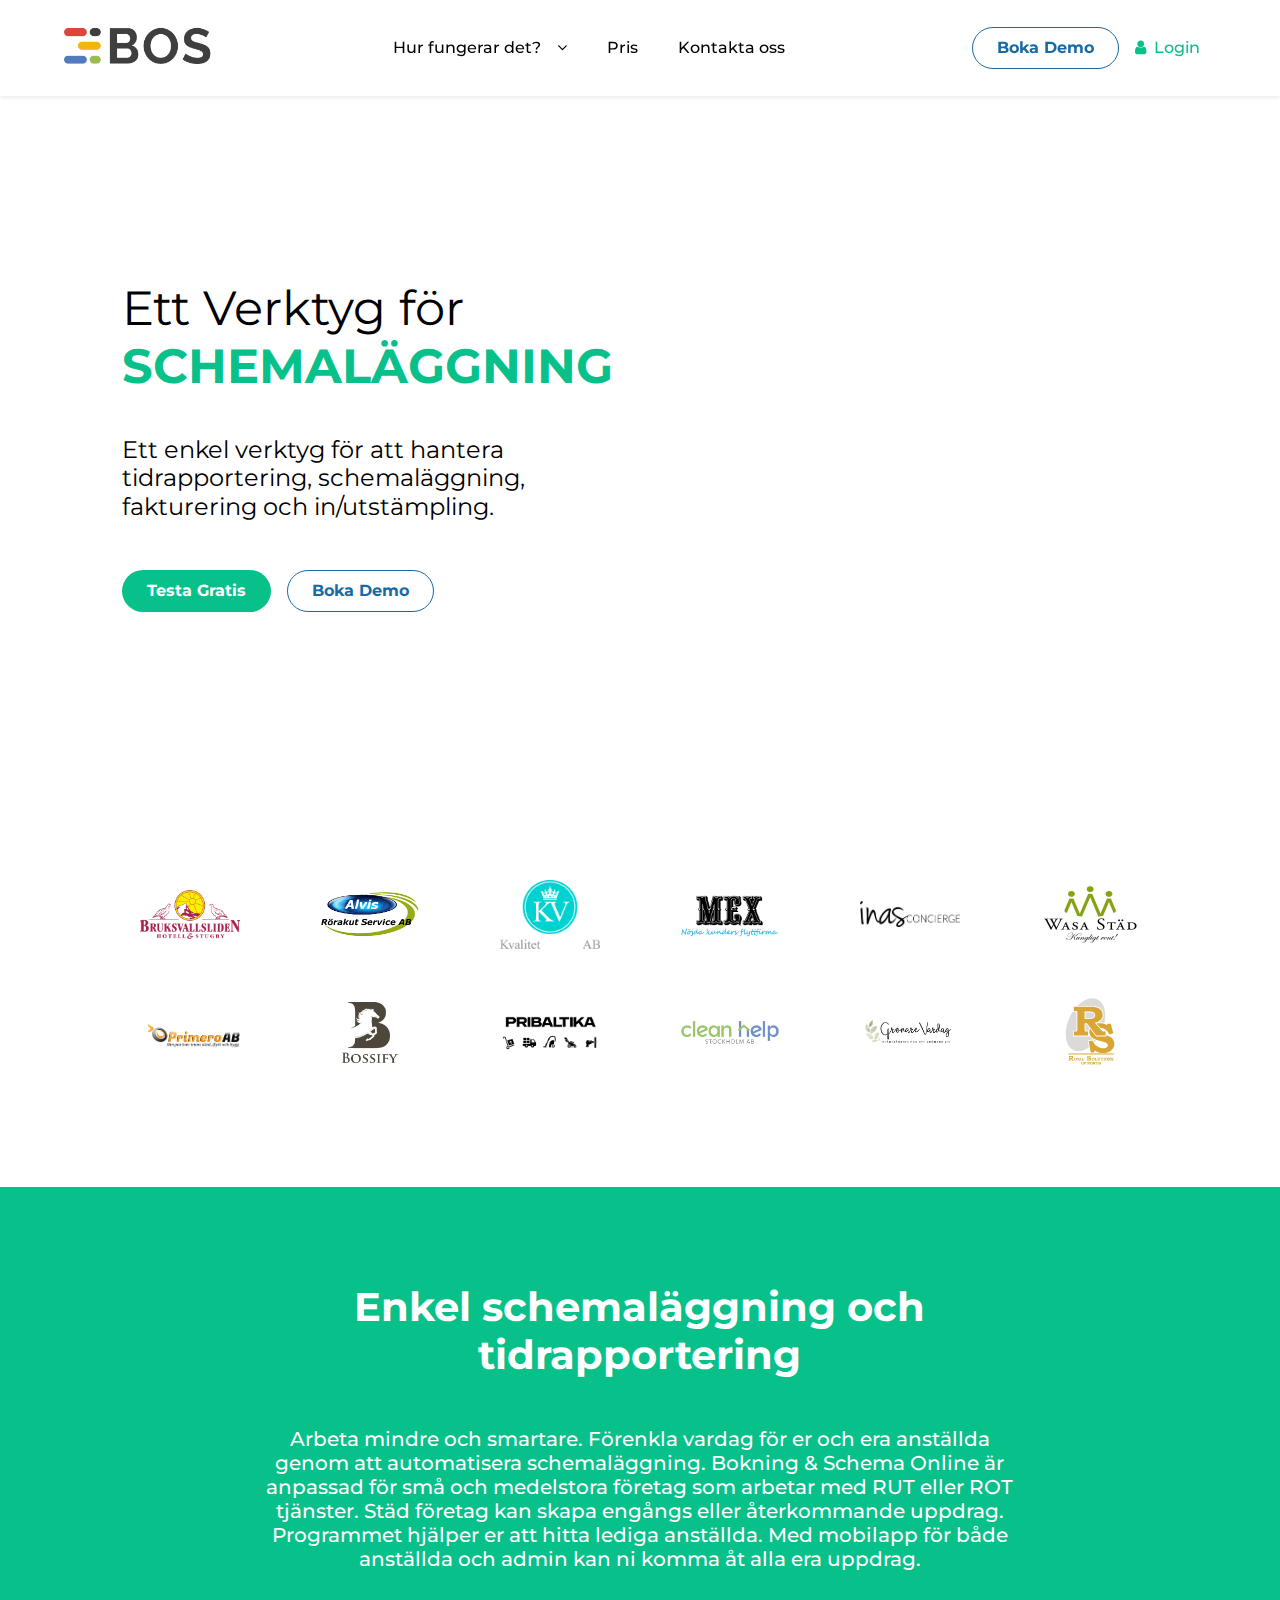
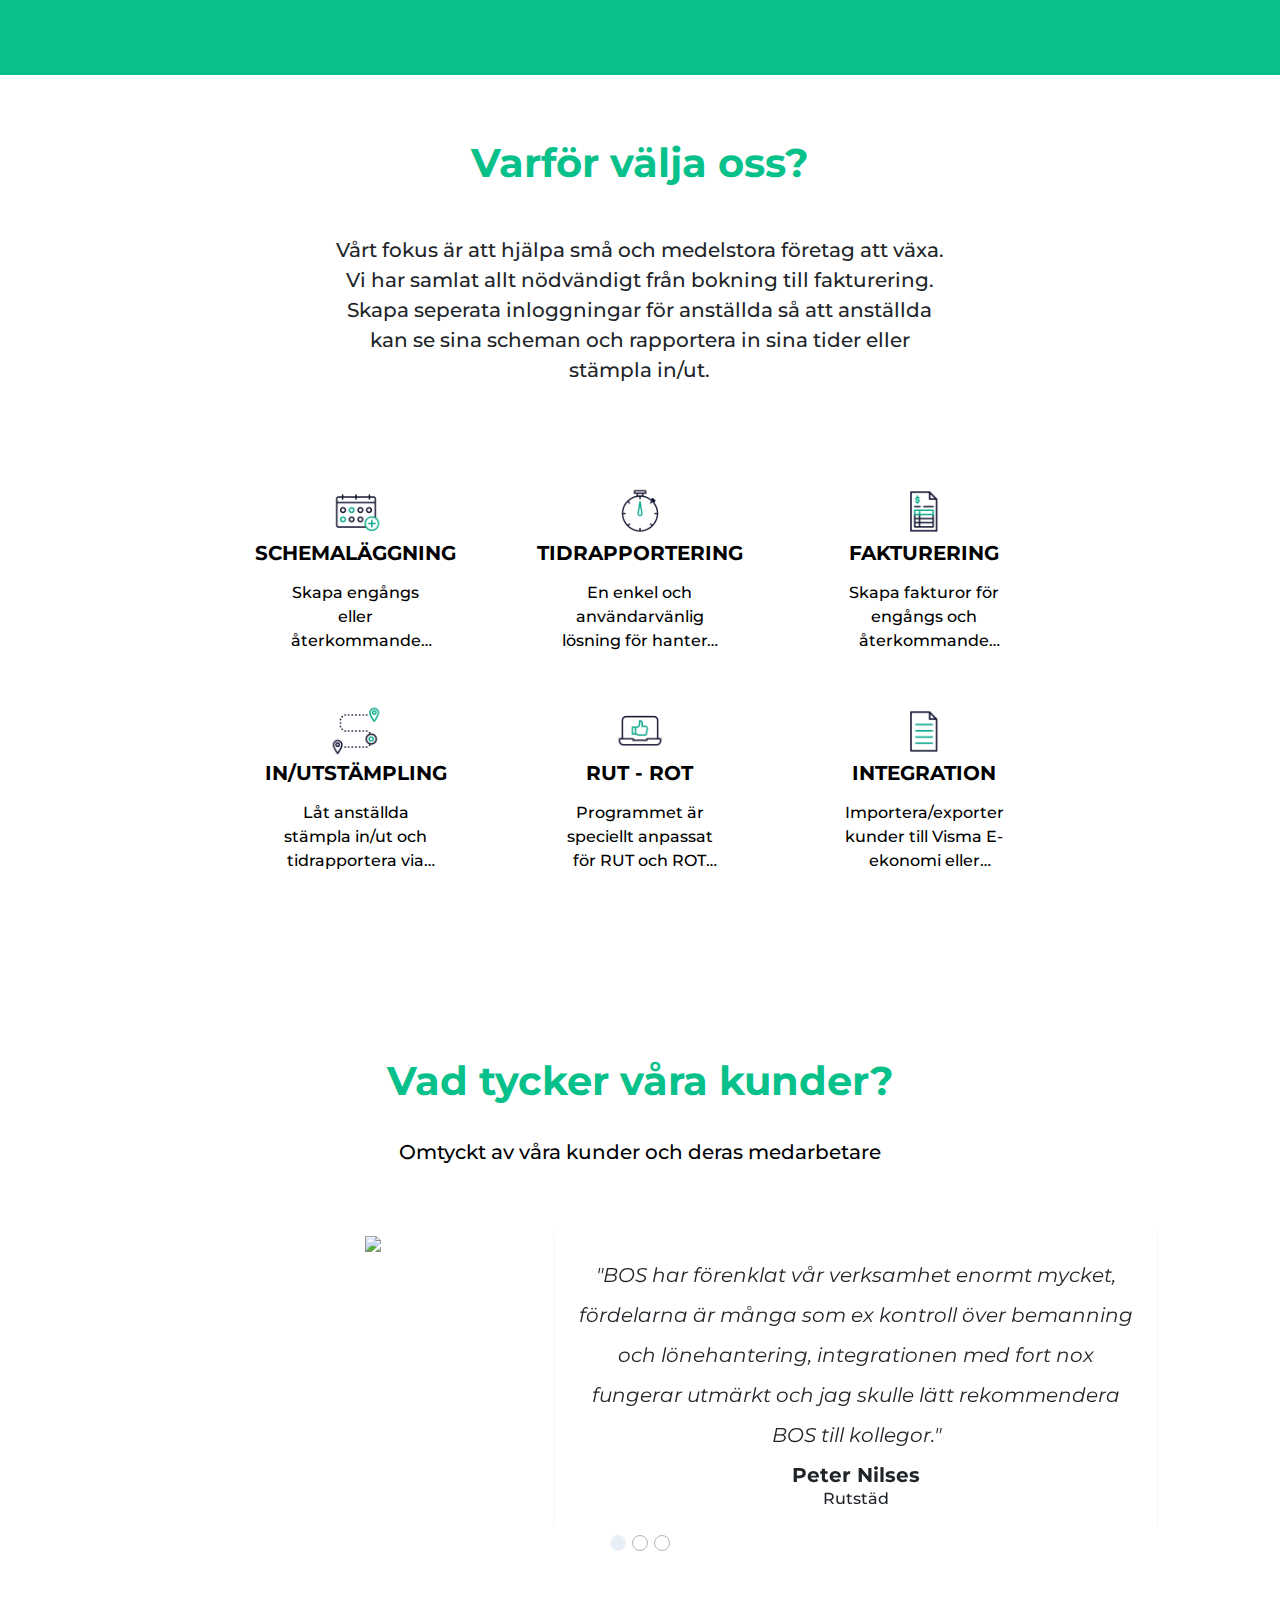
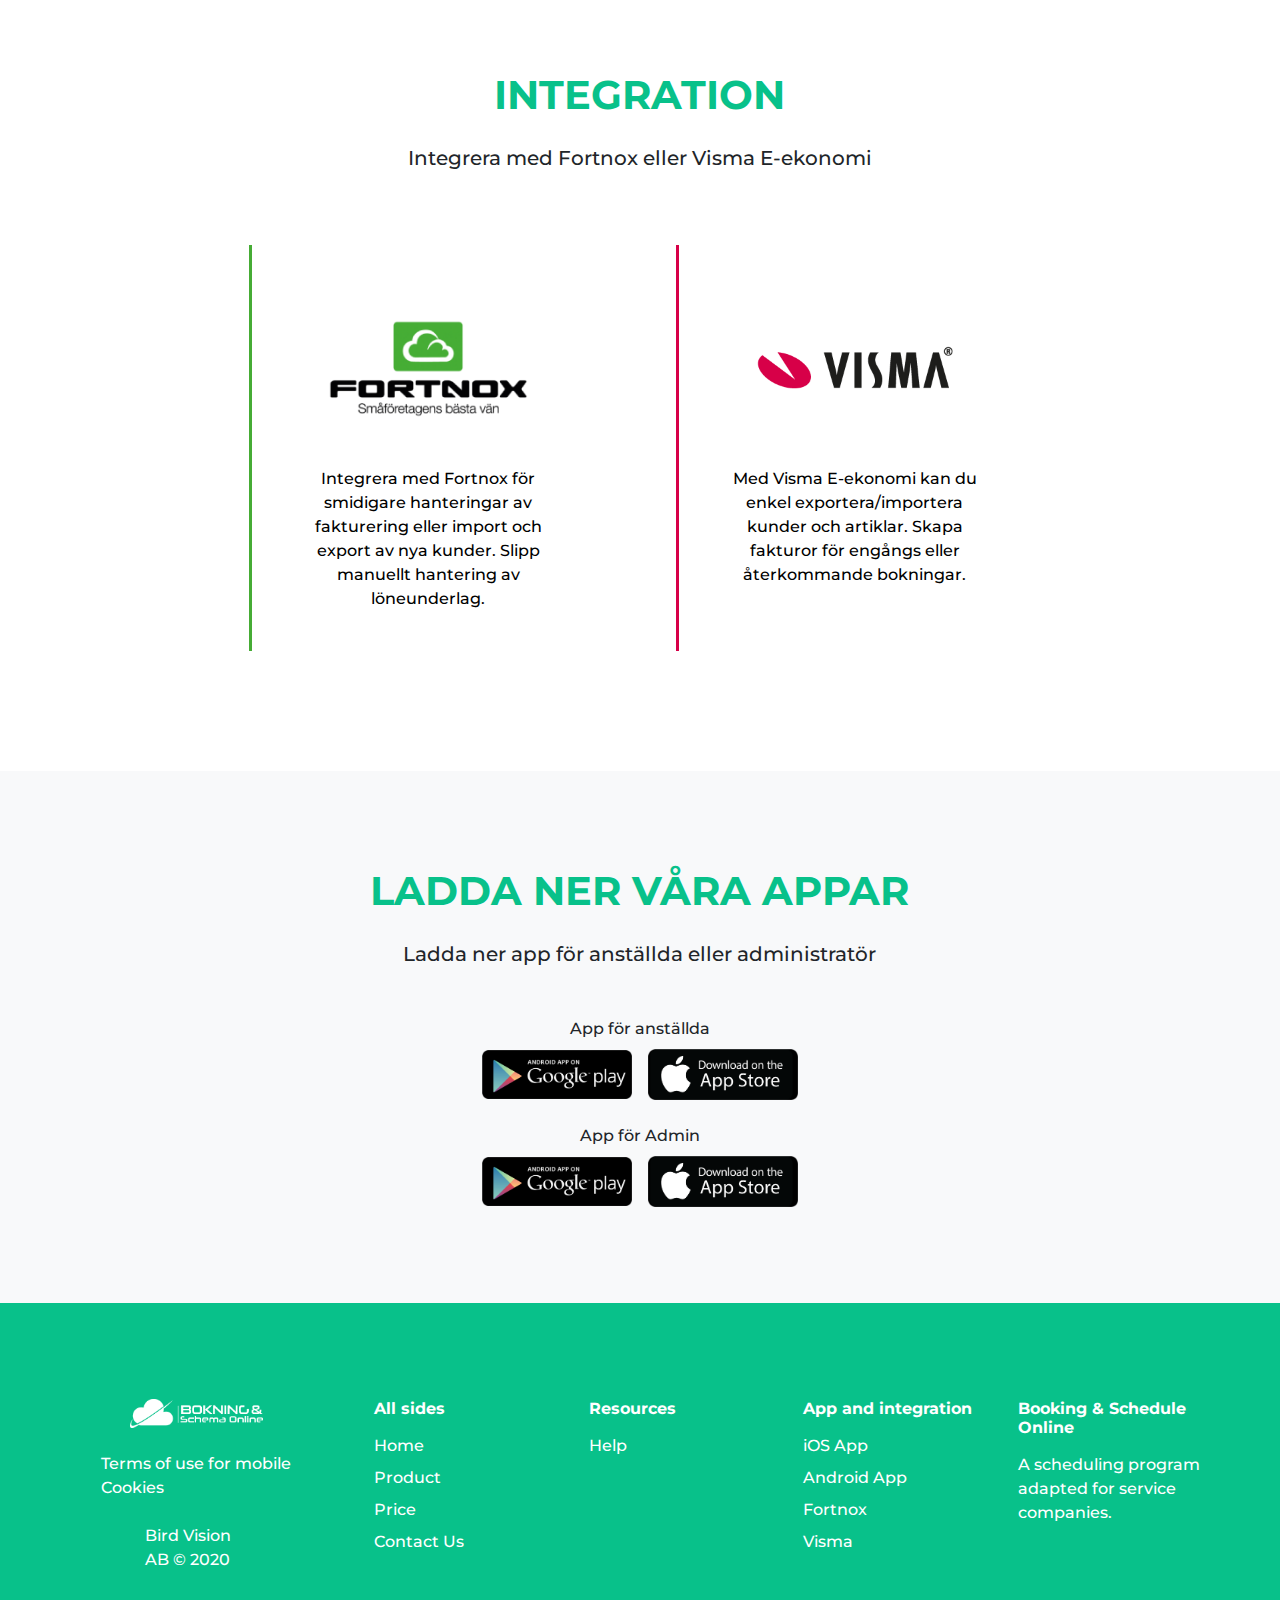
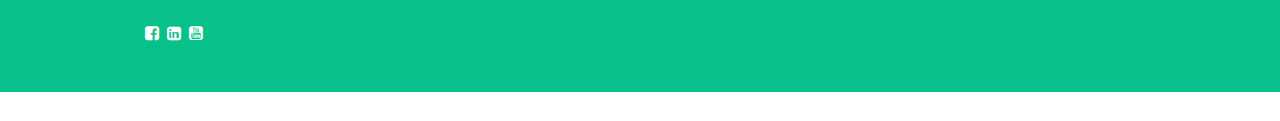
==== commit fa0f5365: "add content for price page and index page" ====
--- a/index.html
+++ b/index.html
@@ -13,8 +13,8 @@
 <body>
 	<header class="position-fixed bg-white shadow-sm w-100 px-lg-5 py-2">
 		<nav class="navbar navbar-expand-lg navbar-light">
-		  <a class="navbar-brand" href="#">
-		  	<img src="images/bos-logo.png" width="150px">
+		  <a class="navbar-brand" href="index.html">
+		  	<img src="images/bos-logo1.png" width="150px">
 		  </a>
 		  <button class="navbar-toggler position-relative" type="button" data-toggle="collapse" data-target="#navbarSupportedContent" aria-controls="navbarSupportedContent" aria-expanded="false" aria-label="Toggle navigation">
 		    <span></span>
@@ -77,7 +77,7 @@
 								</span>
 							</h1>
 							<h4 class="text-secondary mb-5 pr-5 font-weight-normal">
-								Engagerat för bättre schemaläggning och bättre affärer.
+								Ett enkel verktyg för att hantera tidrapportering, schemaläggning, fakturering och in/utstämpling. 
 							</h4>
 							<div class="banner_btn d-md-flex align-items-center">
 								<a href="https://app3.bokningoschema.se/#/register" class="btn btn-default text-capitalize mr-3 theme-color text-white py-2 font-weight-bold mb-3 mb-md-0 rounded-pill px-4">Testa Gratis</a>
@@ -145,8 +145,11 @@
 			<div class="col-md-10 mx-auto">
 				<div class="about-content mx-auto text-center">
 					<h3 class="text-white mb-5 font-weight-bold">Enkel schemaläggning och tidrapportering</h3>
-					<h5 class="text-white font-weight-normal">
+					<h5 class="text-white">
 						Arbeta mindre och smartare. Förenkla vardag för er och era anställda genom att automatisera schemaläggning.
+						Bokning & Schema Online är anpassad för små och medelstora företag som arbetar med RUT eller ROT tjänster.
+						Städ företag kan skapa engångs eller återkommande uppdrag. Programmet hjälper er att hitta lediga anställda.
+						Med mobilapp för både anställda och admin kan ni komma åt alla era uppdrag.
 					</h5>
 				</div>
 			</div>
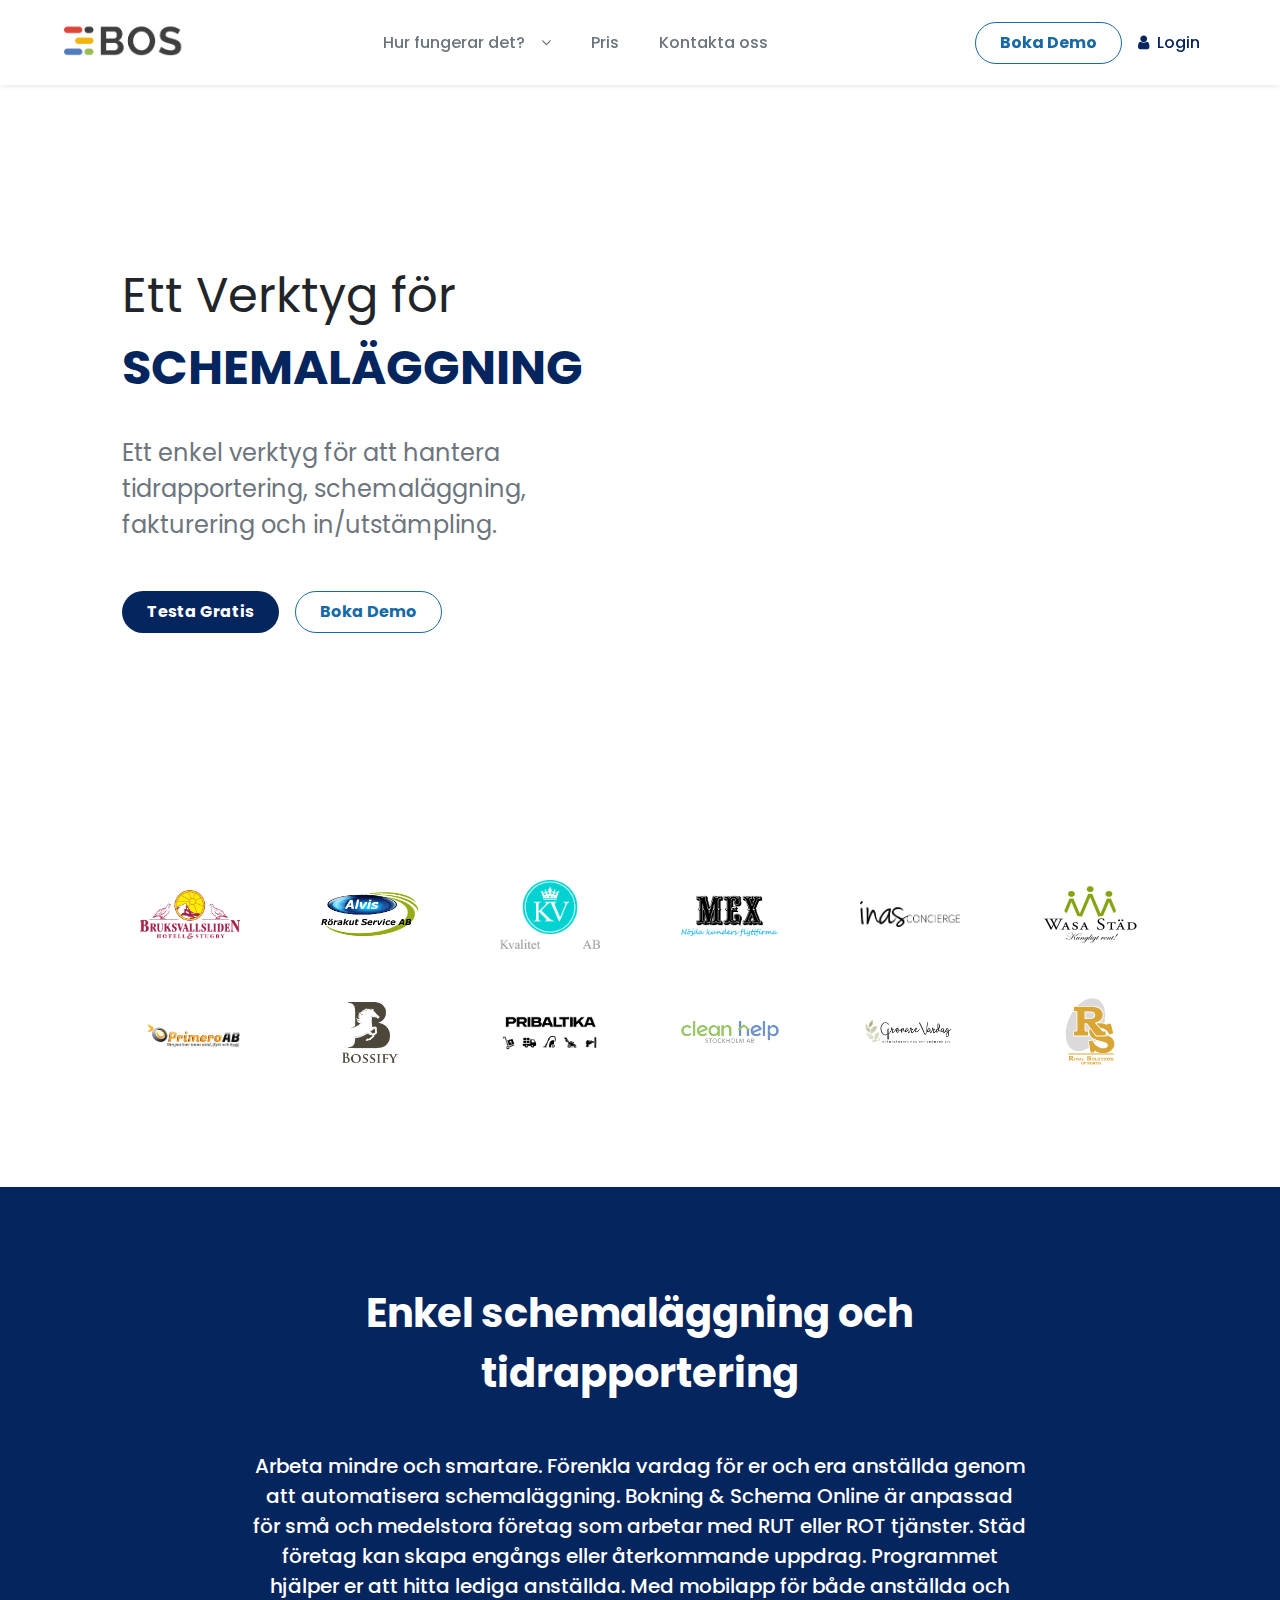
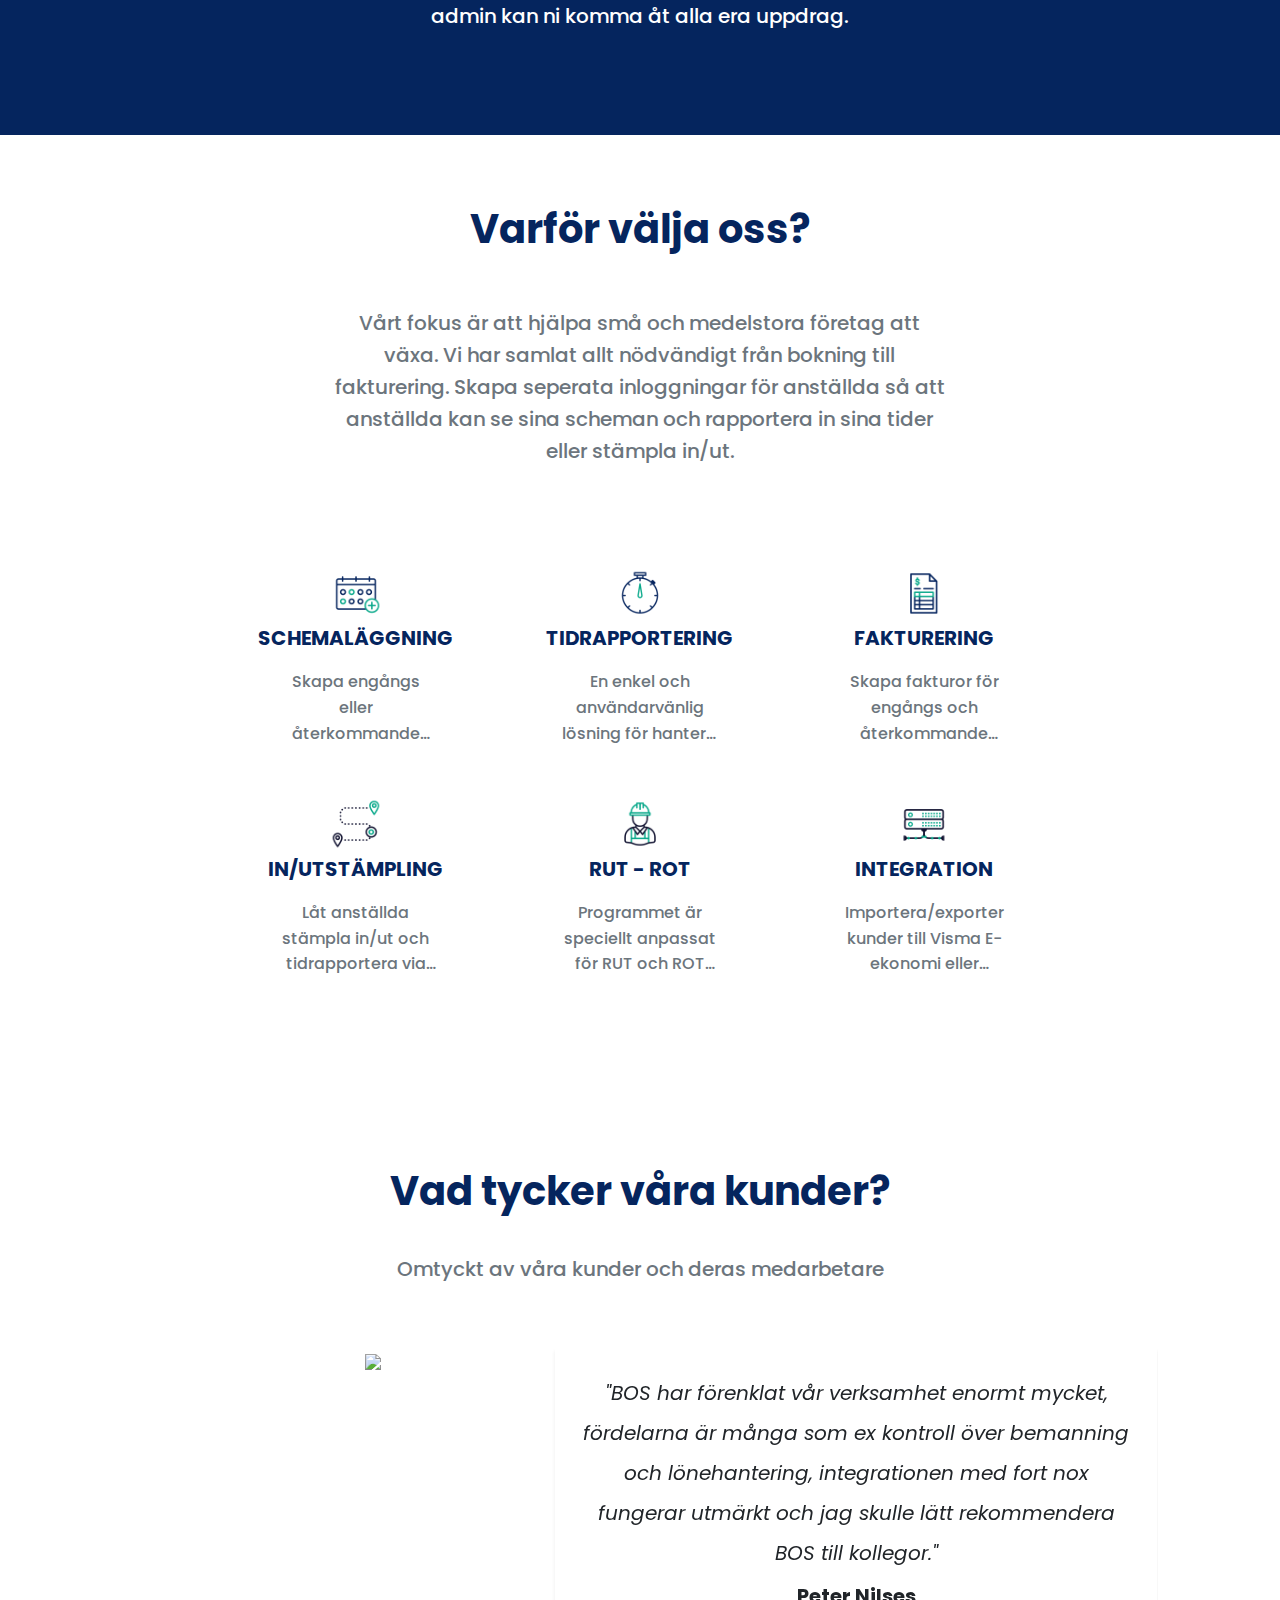
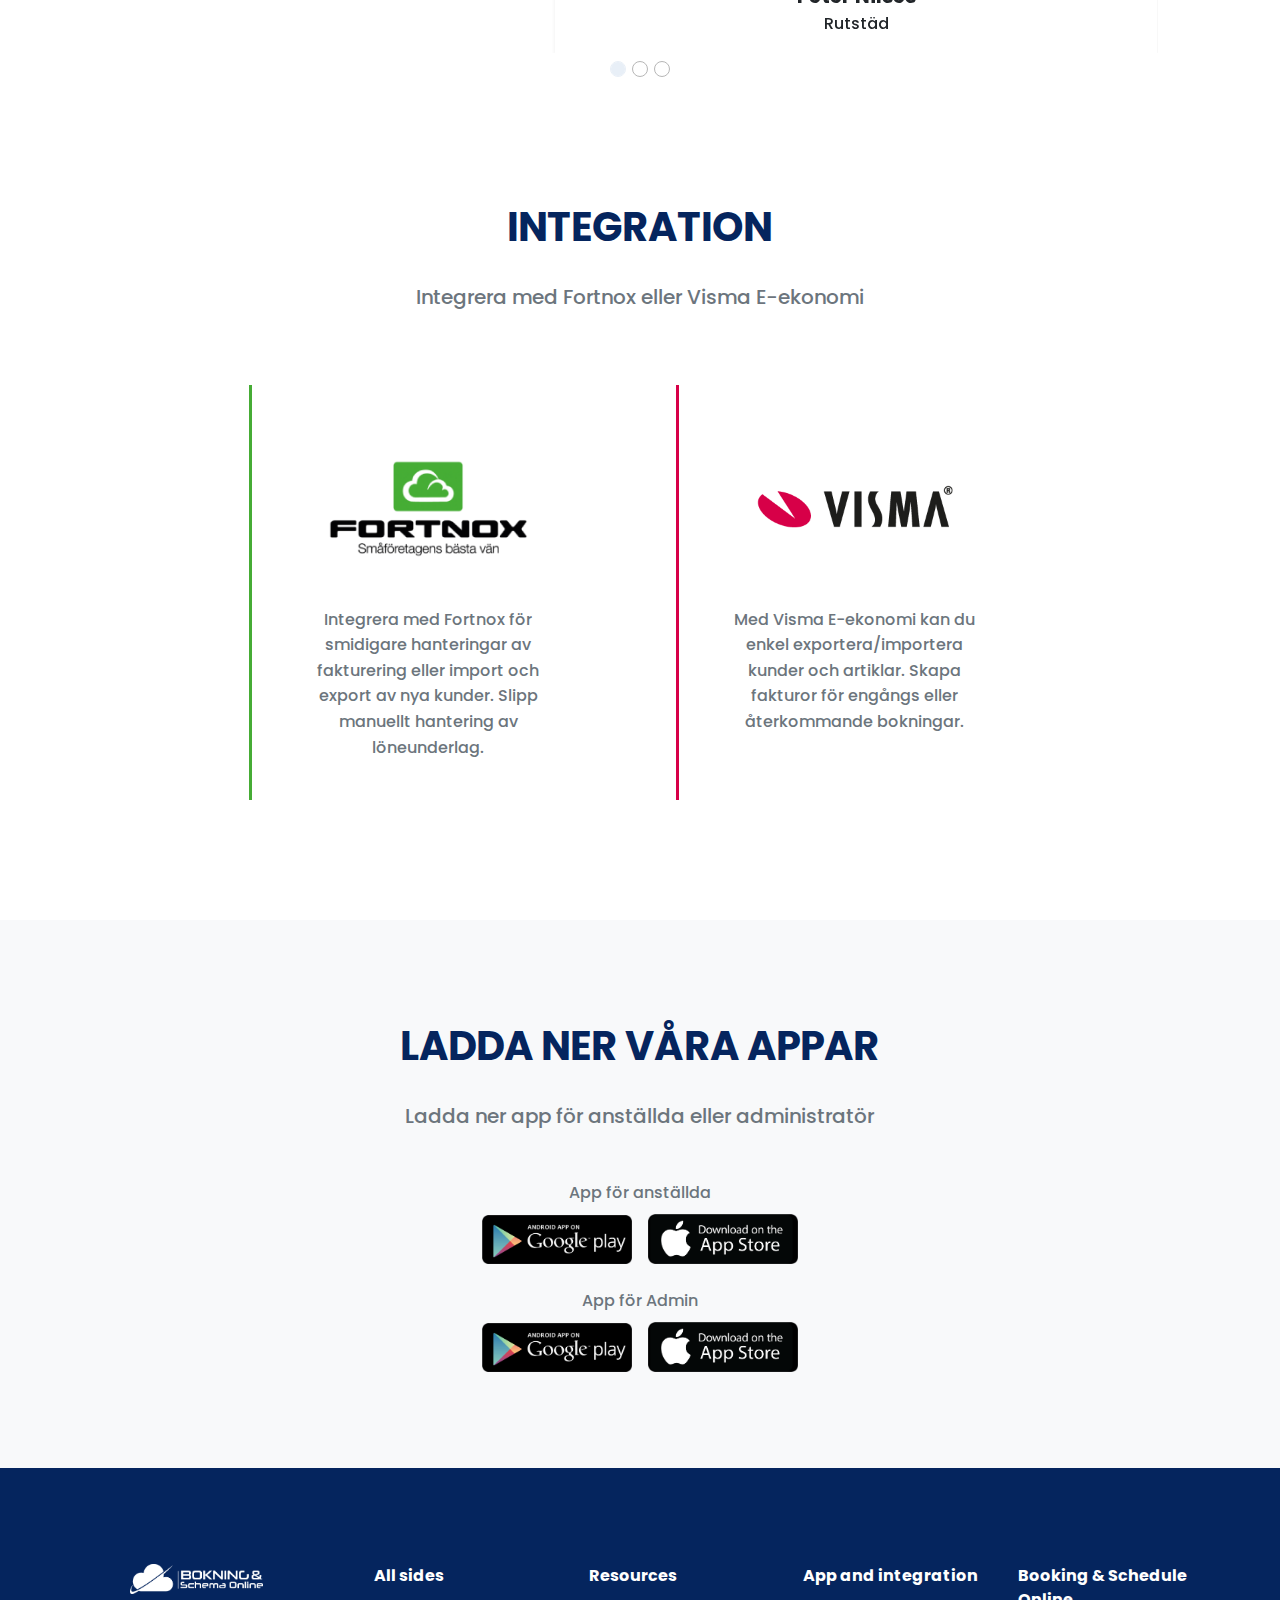
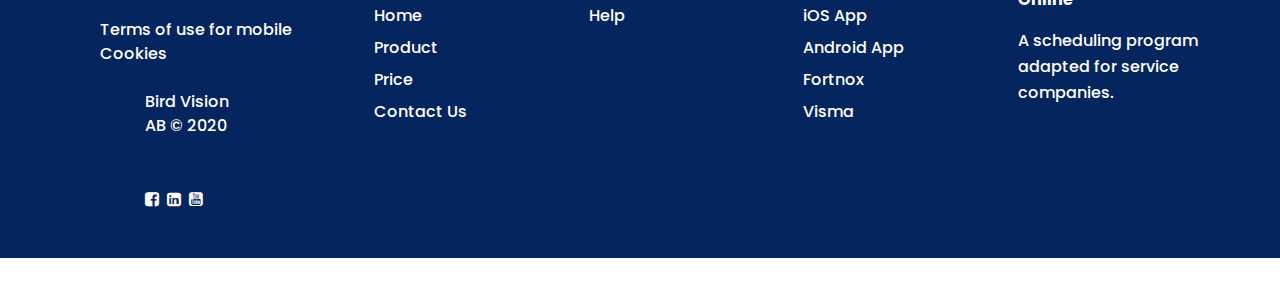
==== commit f4a06233: "add themecolor, add missing content and add initial scheudling page" ====
--- a/index.html
+++ b/index.html
@@ -5,8 +5,8 @@
 	<meta name="viewport" content="width=device-width, initial-scale=1.0">
 	<link rel="stylesheet" href="css/bootstrap.css">
 	<link rel="icon" href="images/favicon.ico" type="images/ico" sizes="16x16">
-	<link rel="preconnect" href="https://fonts.gstatic.com">
-	<link href="https://fonts.googleapis.com/css2?family=Montserrat:wght@400;500;600;700&display=swap" rel="stylesheet">
+	<link rel="preconnect" href="https://fonts.gstatic.com" crossorigin>
+	<link href="https://fonts.googleapis.com/css2?family=Poppins:wght@300;400;500;700&display=swap" rel="stylesheet">
 	<link rel="stylesheet" type="text/css" href="https://cdnjs.cloudflare.com/ajax/libs/font-awesome/4.7.0/css/font-awesome.css">
 	<link rel="stylesheet" type="text/css" href="css/style.css">
 </head>
@@ -14,7 +14,7 @@
 	<header class="position-fixed bg-white shadow-sm w-100 px-lg-5 py-2">
 		<nav class="navbar navbar-expand-lg navbar-light">
 		  <a class="navbar-brand" href="index.html">
-		  	<img src="images/bos-logo1.png" width="150px">
+		  	<img src="images/bos-logo1.png" width="120px">
 		  </a>
 		  <button class="navbar-toggler position-relative" type="button" data-toggle="collapse" data-target="#navbarSupportedContent" aria-controls="navbarSupportedContent" aria-expanded="false" aria-label="Toggle navigation">
 		    <span></span>
@@ -25,21 +25,21 @@
 		  <div class="collapse navbar-collapse" id="navbarSupportedContent">
 		    <ul class="navbar-nav mx-md-auto">
 		        <li class="nav-item dropdown mr-0 mr-md-4">
-	              	<a class="nav-link dropdown-toggle text-secondary d-lg-block d-flex align-items-center justify-content-between pt-4 py-lg-2" href="product.html" id="navbarDropdown" role="button" data-toggle="dropdown" aria-haspopup="true" 	aria-expanded="false">
+	              	<a class="nav-link dropdown-toggle text-secondary d-lg-block d-flex justify-content-between pt-4 py-lg-2" href="product.html" id="navbarDropdown" role="button" data-toggle="dropdown" aria-haspopup="true" 	aria-expanded="false">
 	                	Hur fungerar det?<i class="fa fa-angle-down ml-3"></i>
 	              	</a>
 	              	<div class="dropdown-menu" aria-labelledby="navbarDropdown">
-		                <div class="d-lg-flex align-items-center justify-content-around">
-			        		<div><a class="dropdown-item text-secondary" href="#"><img src="images/apoinment.png" title="img" width="20px" class="mr-2">Action</a></div>
-			        		<div><a class="dropdown-item text-secondary" href="#"><img src="images/apoinment.png" title="img" width="20px" class="mr-2">Action</a></div>
+		                <div class="d-lg-flex">
+			        		<div><a class="dropdown-item text-secondary" href="#"><img src="images/icons/schedule.png" title="img" width="40px" class="mr-4">Schemaläggning</a></div>
+			        		<div><a class="dropdown-item text-secondary" href="#"><img src="images/icons/time-managment.png" title="img" width="40px" class="mr-4">Tidrapportering</a></div>
 			        	</div>
-			        	<div class="d-lg-flex align-items-center justify-content-around">
-			        		<div><a class="dropdown-item text-secondary" href="#"><img src="images/apoinment.png" title="img" width="20px" class="mr-2">Action</a></div>
-			        		<div><a class="dropdown-item text-secondary" href="#"><img src="images/apoinment.png" title="img" width="20px" class="mr-2">Action</a></div>
+			        	<div class="d-lg-flex justify-content-between">
+			        		<div><a class="dropdown-item text-secondary" href="#"><img src="images/icons/invoicing.png" title="img" width="40px" class="mr-4">Fakturering</a></div>
+			        		<div><a class="dropdown-item text-secondary" href="#"><img src="images/icons/punch-in-out.png" title="img" width="40px" class="mr-4">In/Utstämpling</a></div>
 			        	</div>
-			        	<div class="d-lg-flex align-items-center justify-content-around">
-			        		<div><a class="dropdown-item text-secondary" href="#"><img src="images/apoinment.png" title="img" width="20px" class="mr-2">Action</a></div>
-			        		<div><a class="dropdown-item text-secondary" href="#"><img src="images/apoinment.png" title="img" width="20px" class="mr-2">Action</a></div>
+			        	<div class="d-lg-flex justify-content-between">
+			        		<div><a class="dropdown-item text-secondary" href="#"><img src="images/icons/rut-rot.png" title="img" width="40px" class="mr-4">Rut - ROT</a></div>
+			        		<div><a class="dropdown-item text-secondary" href="#"><img src="images/icons/integration.png" title="img" width="40px" class="mr-4">Integration</a></div>
 			        	</div>
 	              	</div>
 		        </li>
@@ -64,7 +64,7 @@
 				<div class="row">
 					<div class="col-lg-6 col-12 d-flex align-items-center">
 						<div class="banner-content">
-							<h1 class="text-secondary mb-5 font-weight-normal">
+							<h1 class="mb-5 font-weight-normal">
 								Ett Verktyg för <br/>
 								<span class="text-uppercase text-primary font-weight-bold">
 									<div class="slider-wrapper">
@@ -145,7 +145,7 @@
 			<div class="col-md-10 mx-auto">
 				<div class="about-content mx-auto text-center">
 					<h3 class="text-white mb-5 font-weight-bold">Enkel schemaläggning och tidrapportering</h3>
-					<h5 class="text-white">
+					<h5 class="text-white lh-lg">
 						Arbeta mindre och smartare. Förenkla vardag för er och era anställda genom att automatisera schemaläggning.
 						Bokning & Schema Online är anpassad för små och medelstora företag som arbetar med RUT eller ROT tjänster.
 						Städ företag kan skapa engångs eller återkommande uppdrag. Programmet hjälper er att hitta lediga anställda.
@@ -159,14 +159,14 @@
 		<div class="whyus_section text-center">
 			<div class="col-lg-8 mx-auto my-3">
 				<h3 class="mb-5 font-weight-bold text-primary">Varför välja oss?</h3>
-				<p class="mb-5 w-75 mx-auto text-desciption">Vårt fokus är att hjälpa små och medelstora företag att växa. Vi har samlat allt nödvändigt från bokning till fakturering. Skapa seperata inloggningar för anställda så att anställda kan se sina scheman och rapportera in sina tider eller stämpla in/ut.</p>
+				<p class="mb-5 w-75 mx-auto text-desciption text-secondary">Vårt fokus är att hjälpa små och medelstora företag att växa. Vi har samlat allt nödvändigt från bokning till fakturering. Skapa seperata inloggningar för anställda så att anställda kan se sina scheman och rapportera in sina tider eller stämpla in/ut.</p>
 				<div class="row pt-5">
 					<div class="col-md-4 col-12 mb-5">
 						<div class="why-content">
-							<a href="#" title="">
-								<img src="images/apoinment.png" title="img" width="60px">
-								<h5 class="text-uppercase font-weight-bold mb-3 text-secondary">Schemaläggning</h5>
-								<p class="whyus_content px-3 text-secondary">
+							<a href="./scheduling.html" title="Schemaläggning">
+								<img src="images/icons/schedule.png" title="img" width="60px">
+								<h5 class="text-uppercase font-weight-bold mb-3 text-primary">Schemaläggning</h5>
+								<p class="whyus_content px-3 text-secondary ">
 									Skapa engångs eller återkommande uppdrag. Välj mellan 4 olika schemavyer anspassad för för alla företag.
 									Bokning & Schema Online är ett molnbaserat program vilket innebär att du slipper ladda ner något program. Du behöver bara ha tillgång till en dator eller surfplatta för att komma åt dina bokningar och schemaläggning, Efter utfört arbete kan du skapa fakturan direkt i ditt faktureringsprogram.
 								</p>
@@ -176,8 +176,8 @@
 					<div class="col-md-4 col-12 mb-5">
 						<div class="why-content">
 							<a href="#" title="">
-								<img src="images/timer.png" title="img" width="60px">
-								<h5 class="text-uppercase font-weight-bold mb-3 text-secondary">Tidrapportering</h5>
+								<img src="images/icons/time-managment.png" title="img" width="60px">
+								<h5 class="text-uppercase font-weight-bold mb-3 text-primary">Tidrapportering</h5>
 								<p class="whyus_content px-3 text-secondary">
 									En enkel och användarvänlig lösning för hantera anställdas arbetstider, OB-tider eller rapportera milersättning.
 									Genom att ha ett och samma program för bokning av uppdrag, schemaläggning och fakturering kan du spara din värdefulla tid. Lägg din tid på det du är bäst på. Vi gör en automatisk backup varje dag.
@@ -188,8 +188,8 @@
 					<div class="col-md-4 col-12 mb-5">
 						<div class="why-content">
 							<a href="#" title="">
-								<img src="images/invoice.png" title="img" width="60px">
-								<h5 class="text-uppercase font-weight-bold mb-3 text-secondary">Fakturering</h5>
+								<img src="images/icons/invoicing.png" title="img" width="60px">
+								<h5 class="text-uppercase font-weight-bold mb-3 text-primary">Fakturering</h5>
 								<p class="whyus_content px-3 text-secondary">
 									Skapa fakturor för engångs och återkommande uppdrag. En enkel överblick över fakturerade uppdrag. En unik integrationslösning med Visma Eekonomi eler Fortnox för smidigare fakturahantering.
 									Skapa en kund eller importera dina kunder från faktureringsprogram ni använder. Vi kan hjälpa er att importera era befintliga kunder i programmet.
@@ -200,8 +200,8 @@
 					<div class="col-md-4 col-12 mb-5">
 						<div class="why-content">
 							<a href="#" title="">
-								<img src="images/in-out.png" title="img" width="60px">
-								<h5 class="text-uppercase font-weight-bold mb-3 text-secondary">In/Utstämpling</h5>
+								<img src="images/icons/punch-in-out.png" title="img" width="60px">
+								<h5 class="text-uppercase font-weight-bold mb-3 text-primary">In/Utstämpling</h5>
 								<p class="whyus_content px-3 text-secondary">
 									Låt anställda stämpla in/ut och tidrapportera via appen. Skapa seperat inloggning för enskilda anställda och lägg till olika behörigheter.
 									Dina medearbetare/anställda kan se sina kommande uppdrag i appen. Anställda kan slutföra sina uppdrag/bokningar direkt via mobilappen.
@@ -212,8 +212,8 @@
 					<div class="col-md-4 col-12 mb-5">
 						<div class="why-content">
 							<a href="#" title="">
-								<img src="images/login-customer.png" title="img" width="60px">
-								<h5 class="text-uppercase font-weight-bold mb-3 text-secondary">RUT - ROT</h5>
+								<img src="images/icons/rut-rot.png" title="img" width="60px">
+								<h5 class="text-uppercase font-weight-bold mb-3 text-primary">RUT - ROT</h5>
 								<p class="whyus_content px-3 text-secondary">Programmet är speciellt anpassat för RUT och ROT företag och alltid uppdaterat efter reglerna från Skatteverket. För ett städ-, bygg-, måleri- eller annat tjänsteföretag är Bokning & Schema Online en utmärkt lösning för att bli framgångsrikt. Vi hjälper dig gärna att komma igång med integrationen.</p>
 							</a>
 						</div>
@@ -221,8 +221,8 @@
 					<div class="col-md-4 col-12 mb-5">
 						<div class="why-content">
 							<a href="#" title="">
-								<img src="images/report.png" title="img" width="60px">
-								<h5 class="text-uppercase font-weight-bold mb-3 text-secondary">integration</h5>
+								<img src="images/icons/integration.png" title="img" width="60px">
+								<h5 class="text-uppercase font-weight-bold mb-3 text-primary">integration</h5>
 								<p class="whyus_content px-3 text-secondary">Importera/exporter kunder till Visma E-ekonomi eller Fortnox. Skapa fakturor när uppdrag är slutförd.</p>
 							</a>
 						</div>
@@ -301,7 +301,7 @@
 				<h3 class="text-primary font-weight-bold text-uppercase mb-4">
 					Integration
 				</h3>
-				<p class="mb-5 w-75 mx-auto text-desciption">Integrera med Fortnox eller Visma E-ekonomi</p>
+				<p class="text-secondary mb-5 w-75 mx-auto text-desciption">Integrera med Fortnox eller Visma E-ekonomi</p>
 				<div class="row integration-section justify-content-around">
 					<div class="integration-card col-md-5 my-4 mx-md-2 white-bg card-first">
 						<a href="fortnox.html">
@@ -333,8 +333,8 @@
 				<h3 class="text-primary font-weight-bold text-uppercase mb-4">
 					Ladda ner våra appar
 				</h3>
-				<p class="mb-5 w-75 mx-auto text-desciption">Ladda ner app för anställda eller administratör</p>
-				<p class="mb-2 text-center">App för anställda</p>
+				<p class="mb-5 w-75 mx-auto text-secondary text-desciption">Ladda ner app för anställda eller administratör</p>
+				<p class="mb-2 text-center text-secondary">App för anställda</p>
 				<div class="d-md-flex align-items-center justify-content-center">
 					<a href="https://play.google.com/store/apps/details?id=com.birdvision.bos" target="_blank" class="d-block mr-0 mr-md-3 mb-3 mb-md-0">
 						<img src="images/download_on_playstore.png" title="play-store" width="150px">
@@ -343,7 +343,7 @@
 						<img src="images/download_on_appstore.png" title="app-store" width="150px">
 					</a>
 				</div>
-				<p class="mb-2 mt-4 text-center">App för Admin</p>
+				<p class="mb-2 mt-4 text-center text-secondary">App för Admin</p>
 				<div class="d-md-flex align-items-center justify-content-center">
 					<a href="https://play.google.com/store/apps/details?id=com.birdvision.bos" target="_blank" class="d-block mr-0 mr-md-3 mb-3 mb-md-0">
 						<img src="images/download_on_playstore.png" title="play-store" width="150px">
--- a/css/style.css
+++ b/css/style.css
@@ -1,7 +1,7 @@
 body {
 	margin: 0;
 	font-size: 16px;
-	font-family: 'Montserrat', sans-serif;
+	font-family: 'poppins', sans-serif;
 	font-weight: 500;
 }
 a:hover {
@@ -13,6 +13,12 @@
 }
 /* default css */
 
+h1, h2, h3, h4, h5, h6{
+	line-height: 150%;
+}
+p {
+	line-height: 1.6;
+}
 h3 {
 	font-size: 40px;
 }
@@ -20,22 +26,27 @@
 	font-size: 48px;
 }
 .text-desciption {
-	font-size: 20px;	
+	font-size: 20px;
 }
 .font-sm {
 	font-size: 14px;
 }
 .text-primary {
+	color: #055E37 !important;
 	color: #08C18A !important;
+	color: #943d24 !important;
+	color: #ef9273 !important;
+	color: #05255E !important;
 }
 .text-alternative {
 	color: #186AA5 !important;
 }
-.text-secondary {
-	color: #000 !important;
-}
 .theme-color {
+	background-color: #055E37;
 	background-color: #08C18A;
+	background-color: #943d24;
+	background-color: #ef9273;
+	background-color: #05255E;
 }
 .font-semibold {
 	font-weight: 500;
@@ -160,7 +171,7 @@
 
 /* Text Slider */
   .slider{
-	height: 50px;
+	height: 55px;
 	overflow: hidden;
   }
   .slider div {
@@ -171,7 +182,7 @@
 	animation: slide 7s linear infinite;
   }
   .slider-text2 {
-	color: grey;
+	color: rgb(81, 83, 196);
   }
   .slider-text3 {
 	color: #D0858B;
@@ -228,7 +239,7 @@
 .navbar-toggler span {
 	    width: 20px;
 	    height: 5px;
-	    background: #08c18a;
+	    background: #05255E;
 	    display: block;
 	    position: absolute;
 	    height: 3px;
@@ -279,7 +290,7 @@
 
 .accordion .btn-link[aria-expanded="true"] i {
 	transform: rotate(180deg);
-	color: #08C18A;
+	color: #05255E;
 }
 .accordion .btn-link i{
 	font-size: 20px;
@@ -312,7 +323,7 @@
 	}
 	.dropdown.nav-item:hover .fa-angle-down {
 		transform: rotate(180deg);
-		color: #08C18A;
+		color: #05255E;
 	}
 }
 @media (max-width: 990px) {
@@ -324,7 +335,7 @@
 	}
 	.dropdown.show .fa-angle-down {
 	    transform: rotate(180deg);
-	    color: #08C18A;
+	    color: #05255E;
 	}
     .navbar-collapse {
         position: fixed;
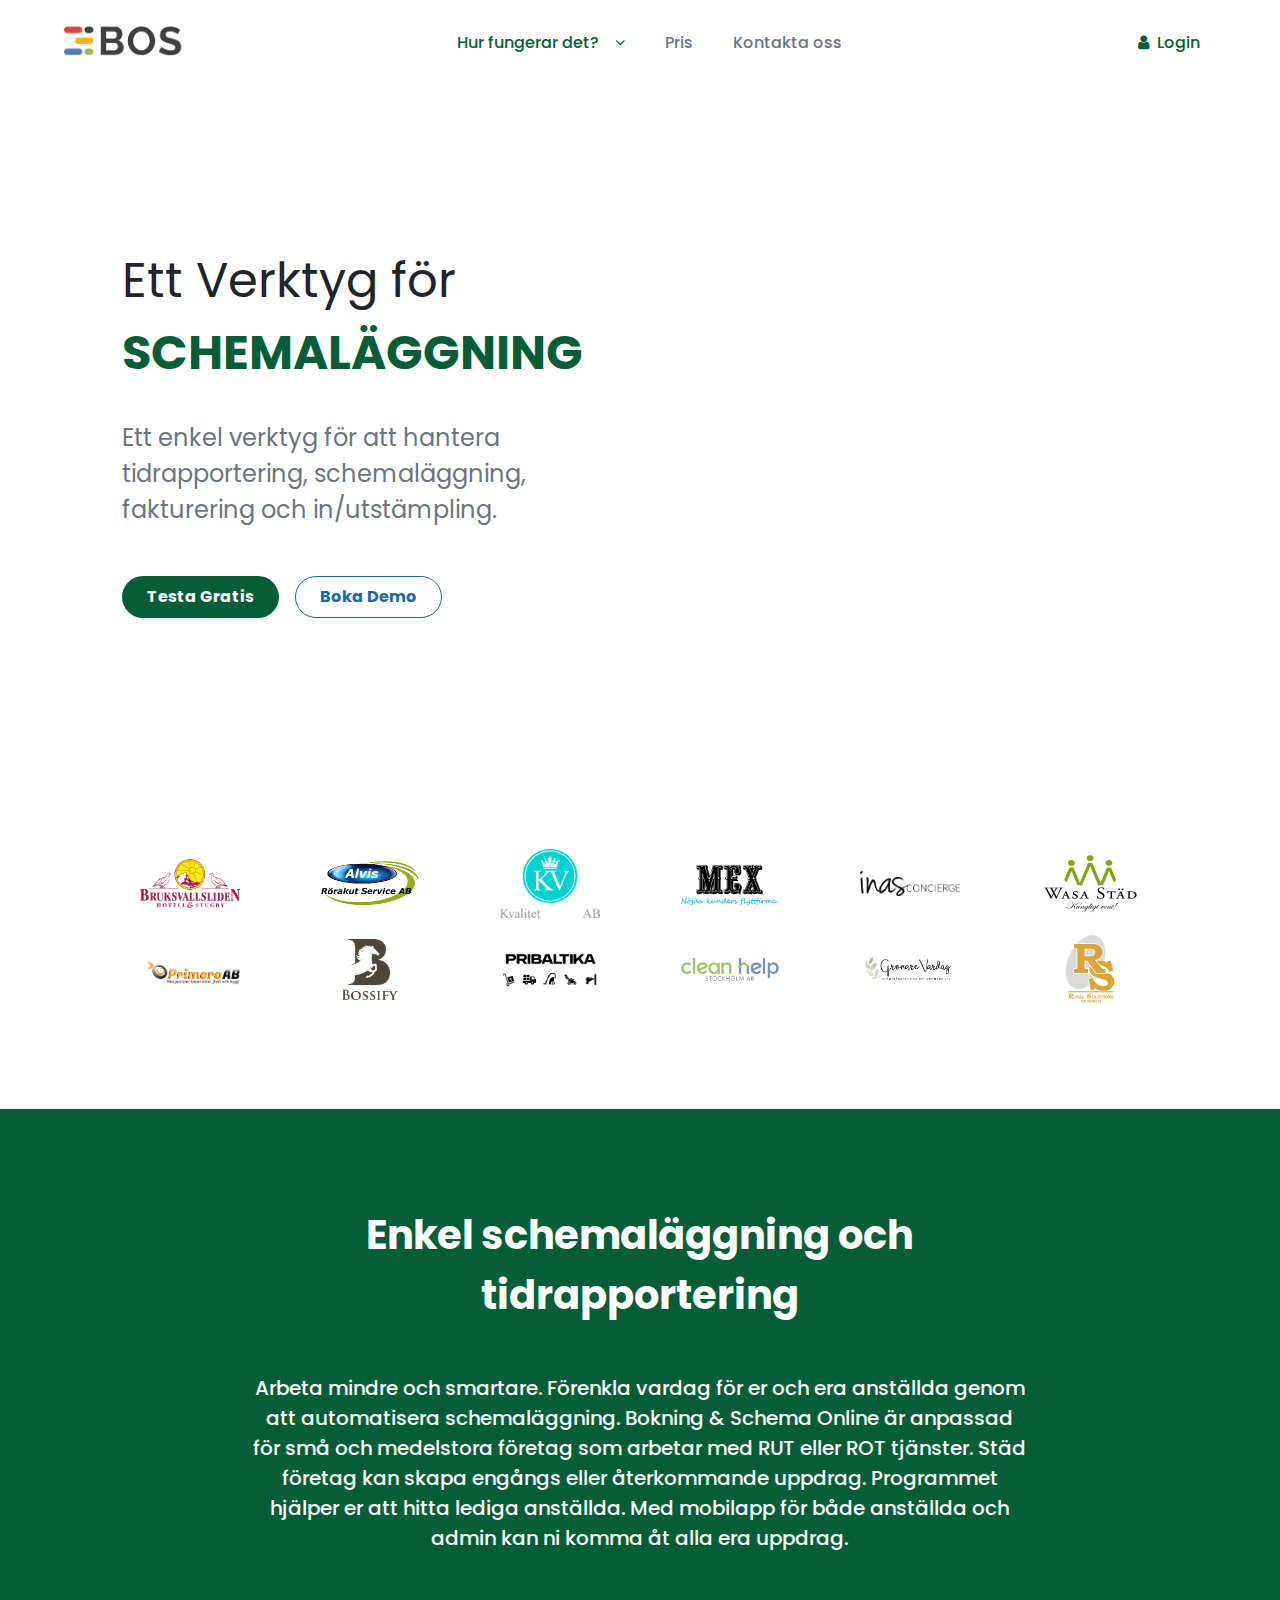
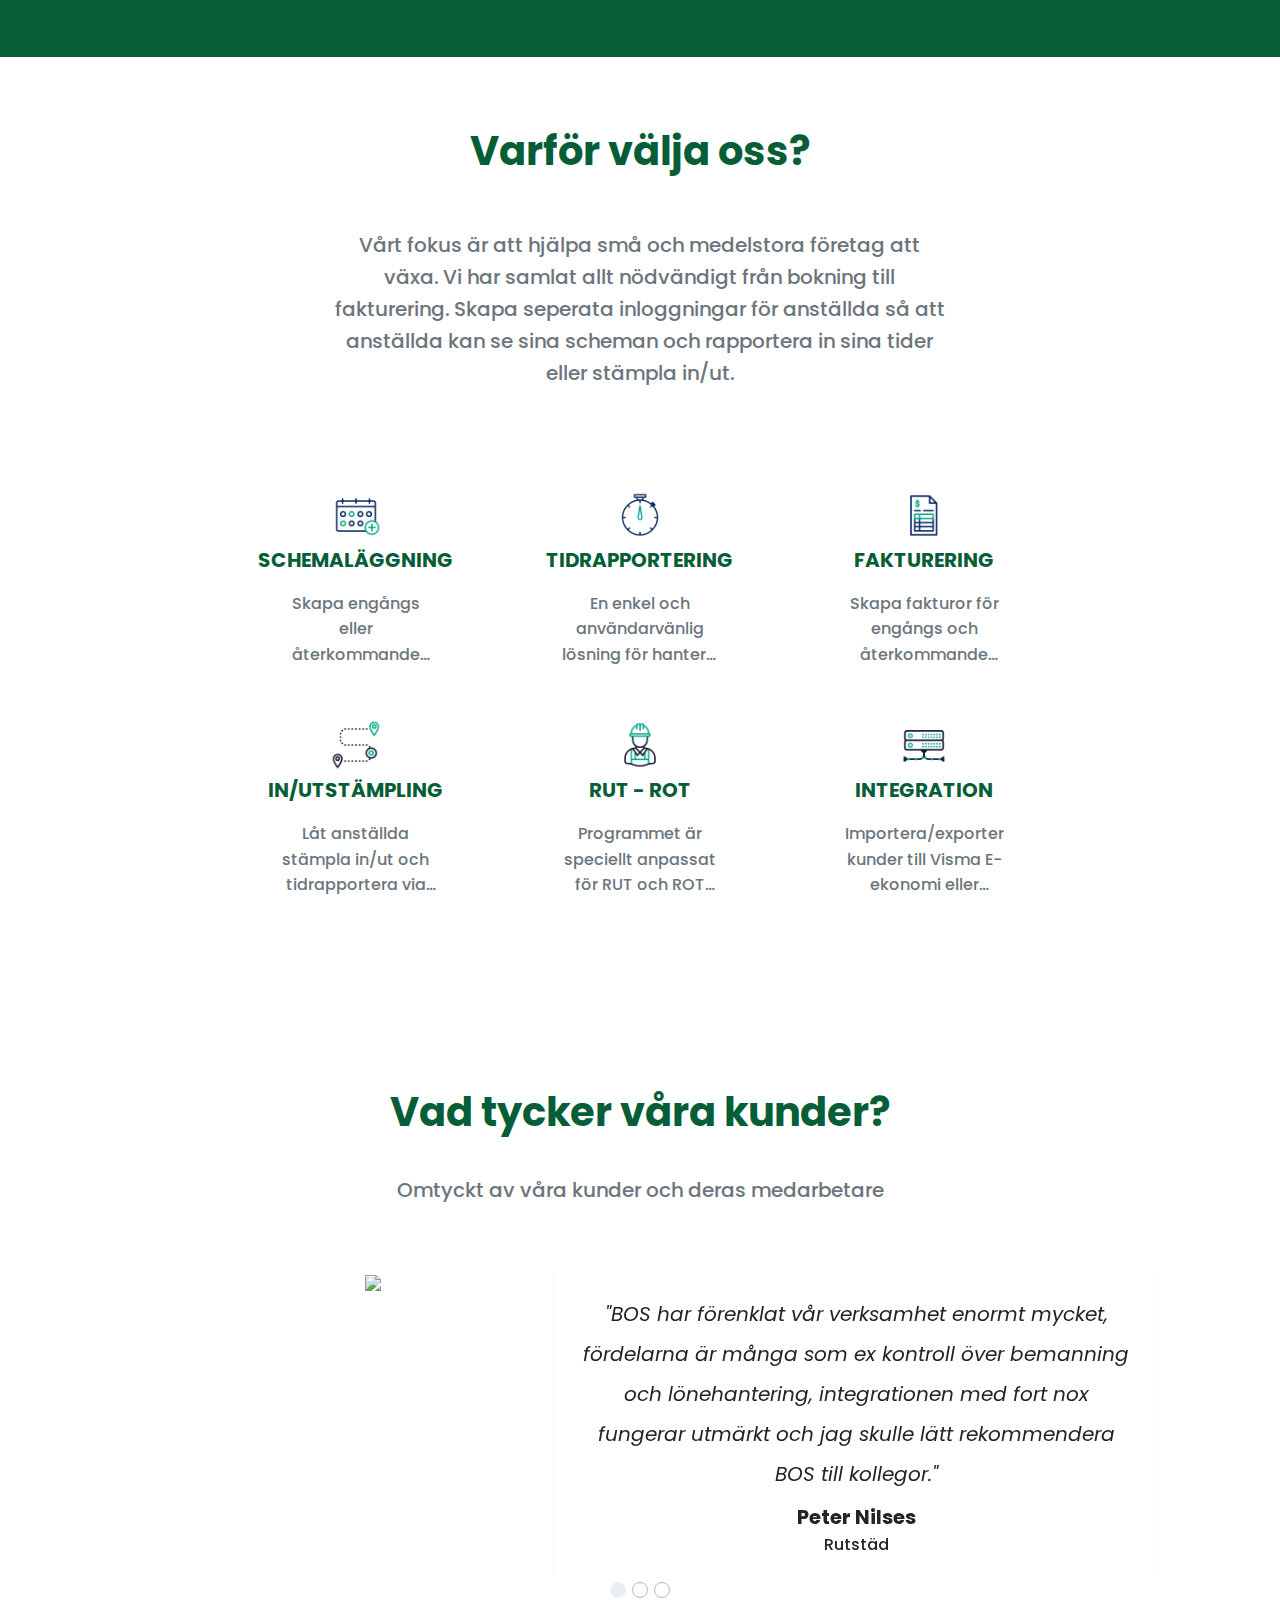
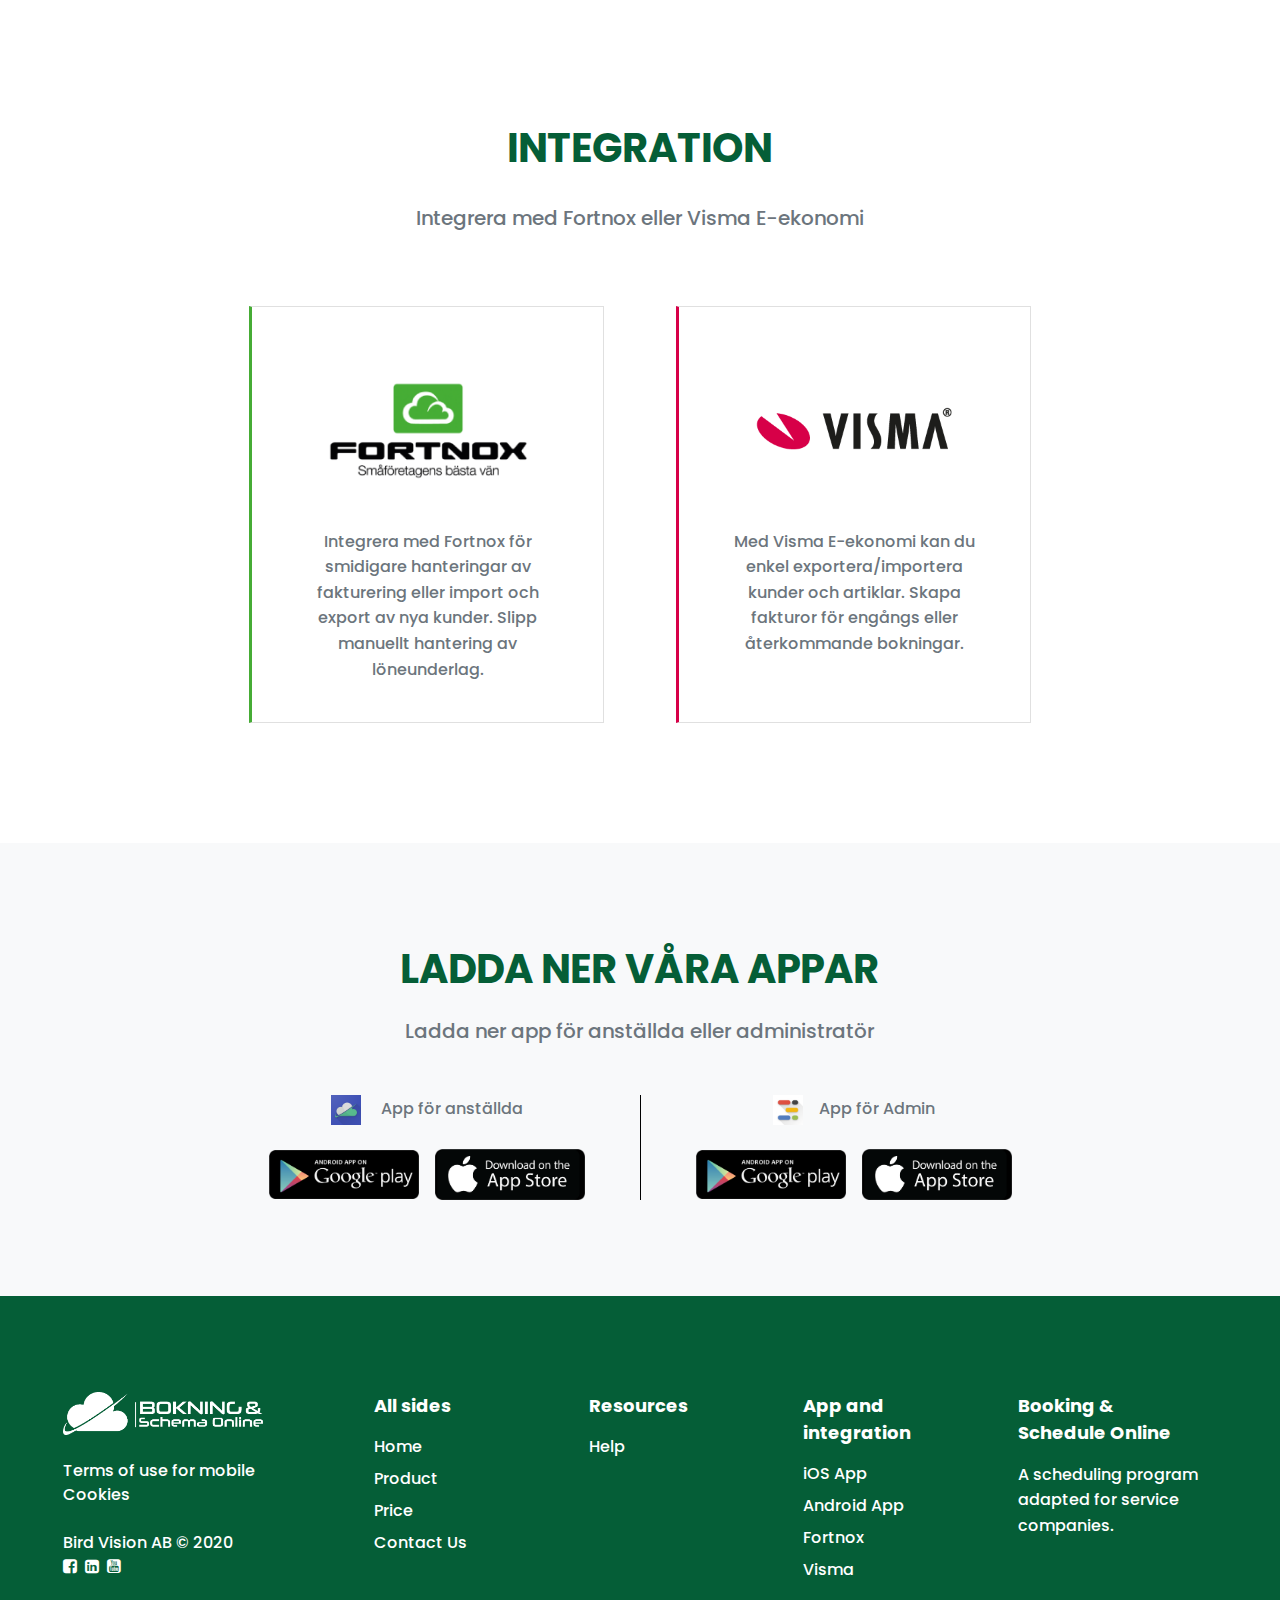
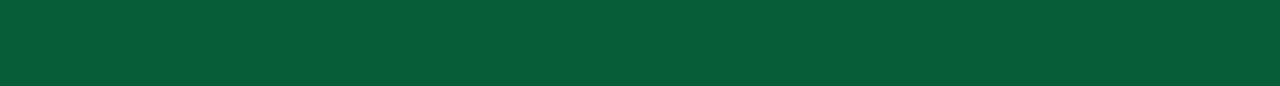
==== commit e88542c7: "responsive view changes" ====
--- a/index.html
+++ b/index.html
@@ -11,7 +11,7 @@
 	<link rel="stylesheet" type="text/css" href="css/style.css">
 </head>
 <body>
-	<header class="position-fixed bg-white shadow-sm w-100 px-lg-5 py-2">
+	<header class="px-lg-5 py-2">
 		<nav class="navbar navbar-expand-lg navbar-light">
 		  <a class="navbar-brand" href="index.html">
 		  	<img src="images/bos-logo1.png" width="120px">
@@ -25,21 +25,21 @@
 		  <div class="collapse navbar-collapse" id="navbarSupportedContent">
 		    <ul class="navbar-nav mx-md-auto">
 		        <li class="nav-item dropdown mr-0 mr-md-4">
-	              	<a class="nav-link dropdown-toggle text-secondary d-lg-block d-flex justify-content-between pt-4 py-lg-2" href="product.html" id="navbarDropdown" role="button" data-toggle="dropdown" aria-haspopup="true" 	aria-expanded="false">
+	              	<a class="nav-link dropdown-toggle text-secondary d-lg-block align-items-center d-flex justify-content-between pt-4 py-lg-2 active" href="product.html" id="navbarDropdown" role="button" data-toggle="dropdown" aria-haspopup="true" 	aria-expanded="false">
 	                	Hur fungerar det?<i class="fa fa-angle-down ml-3"></i>
 	              	</a>
 	              	<div class="dropdown-menu" aria-labelledby="navbarDropdown">
-		                <div class="d-lg-flex">
-			        		<div><a class="dropdown-item text-secondary" href="#"><img src="images/icons/schedule.png" title="img" width="40px" class="mr-4">Schemaläggning</a></div>
-			        		<div><a class="dropdown-item text-secondary" href="#"><img src="images/icons/time-managment.png" title="img" width="40px" class="mr-4">Tidrapportering</a></div>
+		                <div class="row mx-auto">
+			        		<div class="col-md-6 col-12"><a class="dropdown-item text-secondary px-0" href="#"><img src="images/icons/schedule.png" title="img" width="40px" class="mr-4">Schemaläggning</a></div>
+			        		<div class="col-md-6 col-12"><a class="dropdown-item text-secondary px-0" href="#"><img src="images/icons/time-managment.png" title="img" width="40px" class="mr-4">Tidrapportering</a></div>
 			        	</div>
-			        	<div class="d-lg-flex justify-content-between">
-			        		<div><a class="dropdown-item text-secondary" href="#"><img src="images/icons/invoicing.png" title="img" width="40px" class="mr-4">Fakturering</a></div>
-			        		<div><a class="dropdown-item text-secondary" href="#"><img src="images/icons/punch-in-out.png" title="img" width="40px" class="mr-4">In/Utstämpling</a></div>
+			        	<div class="row mx-auto">
+			        		<div class="col-md-6 col-12"><a class="dropdown-item text-secondary px-0" href="#"><img src="images/icons/invoicing.png" title="img" width="40px" class="mr-4">Fakturering</a></div>
+			        		<div class="col-md-6 col-12"><a class="dropdown-item text-secondary px-0" href="#"><img src="images/icons/punch-in-out.png" title="img" width="40px" class="mr-4">In/Utstämpling</a></div>
 			        	</div>
-			        	<div class="d-lg-flex justify-content-between">
-			        		<div><a class="dropdown-item text-secondary" href="#"><img src="images/icons/rut-rot.png" title="img" width="40px" class="mr-4">Rut - ROT</a></div>
-			        		<div><a class="dropdown-item text-secondary" href="#"><img src="images/icons/integration.png" title="img" width="40px" class="mr-4">Integration</a></div>
+			        	<div class="row mx-auto">
+			        		<div class="col-md-6 col-12"><a class="dropdown-item text-secondary px-0" href="#"><img src="images/icons/rut-rot.png" title="img" width="40px" class="mr-4">Rut - ROT</a></div>
+			        		<div class="col-md-6 col-12"><a class="dropdown-item text-secondary px-0" href="#"><img src="images/icons/integration.png" title="img" width="40px" class="mr-4">Integration</a></div>
 			        	</div>
 	              	</div>
 		        </li>
@@ -97,43 +97,43 @@
 	<section class="pb-5">
 		<div class="our_clients container">
 			<div class="col-md-12 mx-auto pb-lg-5 py-3">
-				<div class="d-flex align-items-center justify-content-between py-4 flex-wrap">
-					<div class="col text-center">
+				<div class="d-flex align-items-center justify-content-between flex-wrap">
+					<div class="col text-center py-2">
 						<img src="images/Companies/Bruksvallsliden.png" width="100px">
 					</div>
-					<div class="col text-center">
+					<div class="col text-center py-2">
 						<img src="images/Companies/alvis_rorakut_service.png"  width="100px">
 					</div>
-					<div class="col text-center">
+					<div class="col text-center py-2">
 						<img src="images/Companies/kvalitets_verk.png"  width="100px">
 					</div>
-					<div class="col text-center">
+					<div class="col text-center py-2">
 						<img src="images/Companies/mex.jpg"  width="100px">
 					</div>
-					<div class="col text-center">
+					<div class="col text-center py-2">
 						<img src="images/Companies/inas_concierge.png"  width="100px">
 					</div>
-					<div class="col text-center">
+					<div class="col text-center py-2">
 						<img src="images/Companies/wasastad.jpg"  width="100px">
 					</div>
 				</div>
-				<div class="d-flex align-items-center justify-content-between py-4 flex-wrap">
-					<div class="col text-center">
+				<div class="d-flex align-items-center justify-content-between flex-wrap">
+					<div class="col text-center py-2">
 						<img src="images/Companies/primero.png" width="100px">
 					</div>
-					<div class="col text-center">
+					<div class="col text-center py-2">
 						<img src="images/Companies/bossify.png"  width="80px">
 					</div>
-					<div class="col text-center">
+					<div class="col text-center py-2">
 						<img src="images/Companies/pribaltika.png"  width="100px">
 					</div>
-					<div class="col text-center">
+					<div class="col text-center py-2">
 						<img src="images/Companies/clean_help.png"  width="100px">
 					</div>
-					<div class="col text-center">
+					<div class="col text-center py-2">
 						<img src="images/Companies/gronare_vardag.png"  width="100px">
 					</div>
-					<div class="col text-center">
+					<div class="col text-center py-2">
 						<img src="images/Companies/royalsolutions.svg"  width="50px">
 					</div>
 				</div>
@@ -297,7 +297,7 @@
 	</section>
 	<section>
 		<div class="our-partner text-center py-lg-5 py-3">
-			<div class="col-md-8 col-12 mx-auto py-lg-5 py-3">
+			<div class="col-lg-8 col-12 mx-auto py-lg-5 py-3">
 				<h3 class="text-primary font-weight-bold text-uppercase mb-4">
 					Integration
 				</h3>
@@ -329,38 +329,48 @@
 	</section>
 	<section>
 		<div class="download-now text-center py-lg-5 py-3 bg-light">
-			<div class="col-md-8 col-12 mx-auto py-lg-5 py-3">
-				<h3 class="text-primary font-weight-bold text-uppercase mb-4">
+			<div class="col-lg-8 col-12 mx-auto py-lg-5 py-3">
+				<h3 class="text-primary font-weight-bold text-uppercase mb-3">
 					Ladda ner våra appar
 				</h3>
 				<p class="mb-5 w-75 mx-auto text-secondary text-desciption">Ladda ner app för anställda eller administratör</p>
-				<p class="mb-2 text-center text-secondary">App för anställda</p>
-				<div class="d-md-flex align-items-center justify-content-center">
-					<a href="https://play.google.com/store/apps/details?id=com.birdvision.bos" target="_blank" class="d-block mr-0 mr-md-3 mb-3 mb-md-0">
-						<img src="images/download_on_playstore.png" title="play-store" width="150px">
-					</a>
-					<a href="https://apps.apple.com/se/app/bokning-schema-online/id1225449368" target="_blank" class="d-block">
-						<img src="images/download_on_appstore.png" title="app-store" width="150px">
-					</a>
-				</div>
-				<p class="mb-2 mt-4 text-center text-secondary">App för Admin</p>
-				<div class="d-md-flex align-items-center justify-content-center">
-					<a href="https://play.google.com/store/apps/details?id=com.birdvision.bos" target="_blank" class="d-block mr-0 mr-md-3 mb-3 mb-md-0">
-						<img src="images/download_on_playstore.png" title="play-store" width="150px">
-					</a>
-					<a href="https://apps.apple.com/se/app/bokning-schema-online/id1225449368" target="_blank" class="d-block">
-						<img src="images/download_on_appstore.png" title="app-store" width="150px">
-					</a>
-				</div>
-			</div>
-		</div>
-	</section>
-	<footer class="p-md-5 position-relative theme-color text-white">
+				<div class="row mt-4">
+					<div class="col-md-6 col-12 py-5 py-md-0">
+						<p class="mb-4 text-center text-secondary">
+							<img src="images/employee.png" title="employee-logo" width="30px" height="30px" class="mr-3"> App för anställda
+						</p>
+						<div class="d-md-flex align-items-center justify-content-center">
+							<a href="https://play.google.com/store/apps/details?id=com.birdvision.bos" target="_blank" class="d-block mr-0 mr-md-3 mb-3 mb-md-0">
+								<img src="images/download_on_playstore.png" title="play-store" width="150px">
+							</a>
+							<a href="https://apps.apple.com/se/app/bokning-schema-online/id1225449368" target="_blank" class="d-block">
+								<img src="images/download_on_appstore.png" title="app-store" width="150px">
+							</a>
+						</div>
+					</div>
+					<div class="col-md-6 col-12 py-5 py-md-0 admin-app-section">
+						<p class="mb-4 text-center text-secondary">
+							<img src="images/admin.png" title="admin-logo" width="30px" height="30px" class="mr-3">App för Admin
+						</p>
+						<div class="d-md-flex align-items-center justify-content-center">
+							<a href="https://play.google.com/store/apps/details?id=com.birdvision.bos" target="_blank" class="d-block mr-0 mr-md-3 mb-3 mb-md-0">
+								<img src="images/download_on_playstore.png" title="play-store" width="150px">
+							</a>
+							<a href="https://apps.apple.com/se/app/bokning-schema-online/id1225449368" target="_blank" class="d-block">
+								<img src="images/download_on_appstore.png" title="app-store" width="150px">
+							</a>
+						</div>
+					</div>
+				</div>
+			</div>
+		</div>
+	</section>
+	<footer class="px-lg-5 py-5 position-relative theme-color text-white">
 		<div class="row mx-0 py-lg-5 py-3">
-			<div class="col-md-3 col-12 text-center mb-5 mb-md-0 d-flex align-items-center justify-content-between flex-column">
+			<div class="col-md-3 col-12 text-left mb-5 mb-md-0 d-flex align-items-start justify-content-start flex-column ">
 				<a href="javascript:void(0)" title="logo">
-					<img src="images/footer-logo.png" width="50%">
-					<ul class="pl-0 list-unstyled mb-0 text-md-left text-center py-4">
+					<img src="images/footer-logo.png" class="footer-logo">
+					<ul class="pl-0 list-unstyled mb-0 text-left py-4 px-3 px-md-0">
 						<li>
 							<a href="privacy_policy.html" title="terms" class="text-white">Terms of use for mobile</a>
 						</li>
@@ -369,11 +379,11 @@
 						</li>
 					</ul>
 				</a>
-				<div class="col-md-6 col-12 text-md-left text-center mb-3 mb-lg-0">
+				<div class="text-left mb-3 mb-lg-0 w-100 pl-3 pl-md-0">
 					Bird Vision AB © 2020
 				</div>
-				<div class="col-md-6 col-12 text-md-left text-center">
-					<div class="social-links d-flex align-items-center justify-content-md-start justify-content-center">
+				<div class="text-left w-100 pl-3 pl-md-0">
+					<div class="social-links d-flex align-items-start  justify-content-start">
 						<a href="#" title="facebook">
 							<i class="fa fa-facebook-square text-white mr-2" aria-hidden="true"></i>
 						</a>
@@ -388,7 +398,7 @@
 			</div>
 			<div class="col-md-9 col-12">
 				<div class="row mx-0">
-					<div class="col-md-3 col-6 text-center text-md-left mb-4 mb-md-0">
+					<div class="col-md-3 col-12 text-left mb-4 mb-md-0">
 						<h6 class="font-weight-bold mb-3">All sides</h6>
 						<ul class="pl-0 list-unstyled mb-0">
 							<li class="pb-2">
@@ -398,14 +408,14 @@
 								<a href="product.html" title="product" class="text-white">Product</a>
 							</li>
 							<li class="pb-2">
-								<a href="pricr.html" title="price" class="text-white">Price</a>
+								<a href="pricing.html" title="price" class="text-white">Price</a>
 							</li>
 							<li class="pb-2">
 								<a href="contact.html" title="contact" class="text-white">Contact Us</a>
 							</li>
 						</ul>
 					</div>
-					<div class="col-md-3 col-6 text-center text-md-left mb-4 mb-md-0">
+					<div class="col-md-3 col-12 text-left mb-4 mb-md-0">
 						<h6 class="font-weight-bold mb-3">Resources</h6>
 						<ul class="pl-0 list-unstyled mb-0">
 							<li class="pb-2">
@@ -413,7 +423,7 @@
 							</li>
 						</ul>
 					</div>
-					<div class="col-md-3 col-6 text-center text-md-left mb-4 mb-md-0">
+					<div class="col-md-3 col-12 text-left mb-4 mb-md-0">
 						<h6 class="font-weight-bold mb-3">App and integration</h6>
 						<ul class="pl-0 list-unstyled mb-0">
 							<li class="pb-2">
@@ -430,7 +440,7 @@
 							</li>
 						</ul>
 					</div>
-					<div class="col-md-3 col-6 text-center text-md-left mb-4 mb-md-0">
+					<div class="col-md-3 col-12 text-left mb-4 mb-md-0">
 						<h6 class="font-weight-bold mb-3">Booking & Schedule Online</h6>
 						<p>A scheduling program adapted for service companies.</p>
 					</div>
@@ -441,4 +451,17 @@
 </body>
 <script src="js/jquery-3.5.1.slim.min.js"></script>
 <script src="js/bootstrap.min.js"></script>
+<script>
+	$(window).scroll(function(){
+      if ($(this).scrollTop() > 120) {
+          $('header').addClass('fixed');
+      } else {
+          $('header').removeClass('fixed');
+      }
+	});
+
+	$(".navbar-toggler").click(function(){
+		$("body").toggleClass("overflow-hidden");
+	});
+</script>
 </html>--- a/css/style.css
+++ b/css/style.css
@@ -32,21 +32,23 @@
 	font-size: 14px;
 }
 .text-primary {
-	color: #055E37 !important;
 	color: #08C18A !important;
 	color: #943d24 !important;
 	color: #ef9273 !important;
 	color: #05255E !important;
+	color: #055E37 !important;
+
 }
 .text-alternative {
 	color: #186AA5 !important;
 }
 .theme-color {
-	background-color: #055E37;
 	background-color: #08C18A;
 	background-color: #943d24;
 	background-color: #ef9273;
 	background-color: #05255E;
+	background-color: #055E37;
+
 }
 .font-semibold {
 	font-weight: 500;
@@ -63,6 +65,9 @@
 	-moz-transform: scale(1.05) translateZ(0);
 	transform: scale(1.05) translateZ(0);
 }
+.dropdown-item.active, .dropdown-item:active {
+	background-color: transparent !important;
+}
 .form-control {
 	background-color: transparent;
 }
@@ -76,6 +81,21 @@
 
 header {
 	z-index: 9;
+}
+header.fixed {
+	background-color: #fff;
+	width: 100%;
+	position: fixed;
+	box-shadow: 0px 0px 5px #ccc;
+	transition: all .5s;
+	top: -1px;
+}
+header .book_demo {
+	display: none;
+	transition: all .5s;
+}
+header.fixed .book_demo {
+	display: block;
 }
 header .nav-link {
 	font-size: 16px;
@@ -87,13 +107,19 @@
 	background-color: #fff;
 	opacity: 0;
 }
+.nav-item.dropdown:hover .dropdown-menu {
+	max-width: 500px;
+	width: 500px;
+}
 .nav-item:hover .submenu-header {
 	opacity: 1;
 }
-
-.banner_section {
+header .nav-link.active {
+	color: #055e37 !important;
+}
+/* .banner_section {
 	padding-top: 100px;
-}
+} */
 .dropdown-toggle::after {
 	display: none;
 }
@@ -161,12 +187,15 @@
 }
 .integration-card:hover, .more_products ul li:hover {
 	box-shadow: 0 .5rem 1rem rgba(0,0,0,.15);
+	border: 1px solid transparent;
 }
 .card-first {
-	border-left: 3px solid #46ac35;
+	border-left: 3px solid #46ac35 !important;
+    border: 1px solid #e0e0e0;
 }
 .card-second {
-	border-left: 3px solid #d70048;
+	border-left: 3px solid #d70048 !important;
+	border: 1px solid #e0e0e0;
 }
 
 /* Text Slider */
@@ -237,24 +266,24 @@
 	top: -9px;
 }
 .navbar-toggler span {
-	    width: 20px;
-	    height: 5px;
-	    background: #05255E;
-	    display: block;
-	    position: absolute;
-	    height: 3px;
-	    width: 100%;
-	    border-radius: 9px;
-	    opacity: 1;
-	    left: 0;
-	    -webkit-transform: rotate(0deg);
-	    -moz-transform: rotate(0deg);
-	    -o-transform: rotate(0deg);
-	    transform: rotate(0deg);
-	    -webkit-transition: .25s ease-in-out;
-	    -moz-transition: .25s ease-in-out;
-	    -o-transition: .25s ease-in-out;
-	    transition: .25s ease-in-out;
+    width: 20px;
+    height: 5px;
+    background: #05255E;
+    display: block;
+    position: absolute;
+    height: 3px;
+    width: 100%;
+    border-radius: 9px;
+    opacity: 1;
+    left: 0;
+    -webkit-transform: rotate(0deg);
+    -moz-transform: rotate(0deg);
+    -o-transform: rotate(0deg);
+    transform: rotate(0deg);
+    -webkit-transition: .25s ease-in-out;
+    -moz-transition: .25s ease-in-out;
+    -o-transition: .25s ease-in-out;
+    transition: .25s ease-in-out;
 }
 .navbar-toggler span:nth-child(1) {
 	top: 0px;
@@ -279,7 +308,17 @@
  	top: 10px;
  }
 
-
+/* footer css */
+
+footer a:hover {
+	text-decoration: underline;
+}
+.footer-logo {
+	width: 200px;
+}
+footer h6 {
+	font-size: 18px;
+}
 /* contact page */
 
 textarea {
@@ -296,6 +335,22 @@
 	font-size: 20px;
 }
 
+/* app link section */
+/* .employee-app-section a {
+	width: 50px;
+	height: 50px;
+	background-color: #000;
+	display: flex;
+	align-items: center;
+	justify-content: center;
+	border-radius: 8px;
+}
+.employee-app-section a img{
+	border-radius: 8px;
+} */
+.admin-app-section {
+	border-left: 1px solid #000;
+}
 /* fortnox page css */
 
 .fortnox-pros .card_img {
@@ -323,7 +378,7 @@
 	}
 	.dropdown.nav-item:hover .fa-angle-down {
 		transform: rotate(180deg);
-		color: #05255E;
+		color: #055E37;
 	}
 }
 @media (max-width: 990px) {
@@ -331,10 +386,10 @@
 		border: 0;
 	}
 	.navbar-brand img {
-		width: 200px;
+		width: 100px;
 	}
 	.dropdown.show .fa-angle-down {
-	    transform: rotate(180deg);
+	    transform: scaleY(-1);
 	    color: #05255E;
 	}
     .navbar-collapse {
@@ -347,6 +402,7 @@
         width: 100%;
         height: 100%;
         background-color: #fff;
+		z-index: 9;
     }
 
     .navbar-collapse.collapsing {
@@ -370,11 +426,16 @@
     .login-user button {
     	width: 100%;
     	margin-top: 10px;
+		display: block;
     }
     .submenu-header {
     	position: relative;
     	width: 100%;
     }
+	.footer-logo {
+		width: 150px;
+	}
+	
 }
 @media(max-width: 991px) {
 	h3 {
@@ -388,4 +449,18 @@
 	.price-card  {
 		width: auto;
 	}
+	h1 {
+	    font-size: 32px;
+	}
+
+	h4 , h3 {
+		font-size: 24px;
+	}
+	.admin-app-section {
+		border-top: 1px solid #000;
+		border-left: none;
+	}
+	.footer-logo {
+		width: 200px;
+	}
 }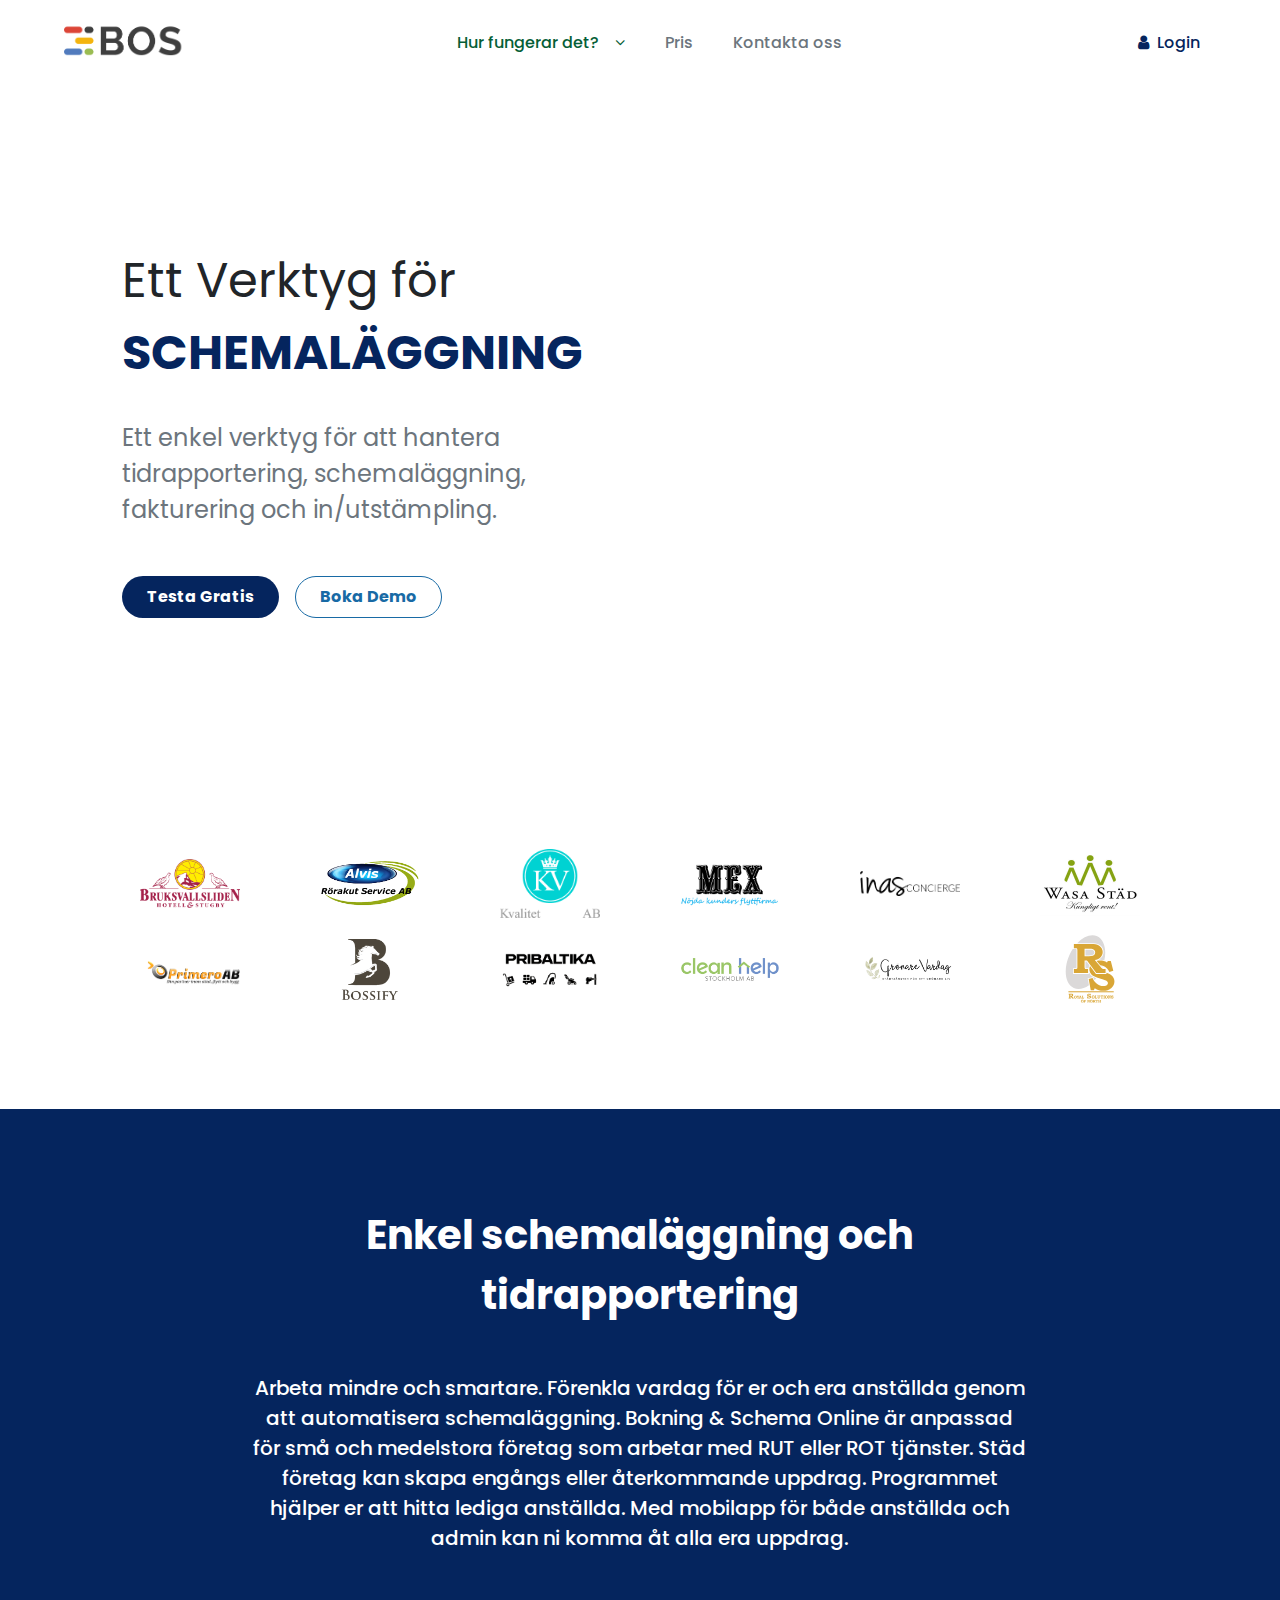
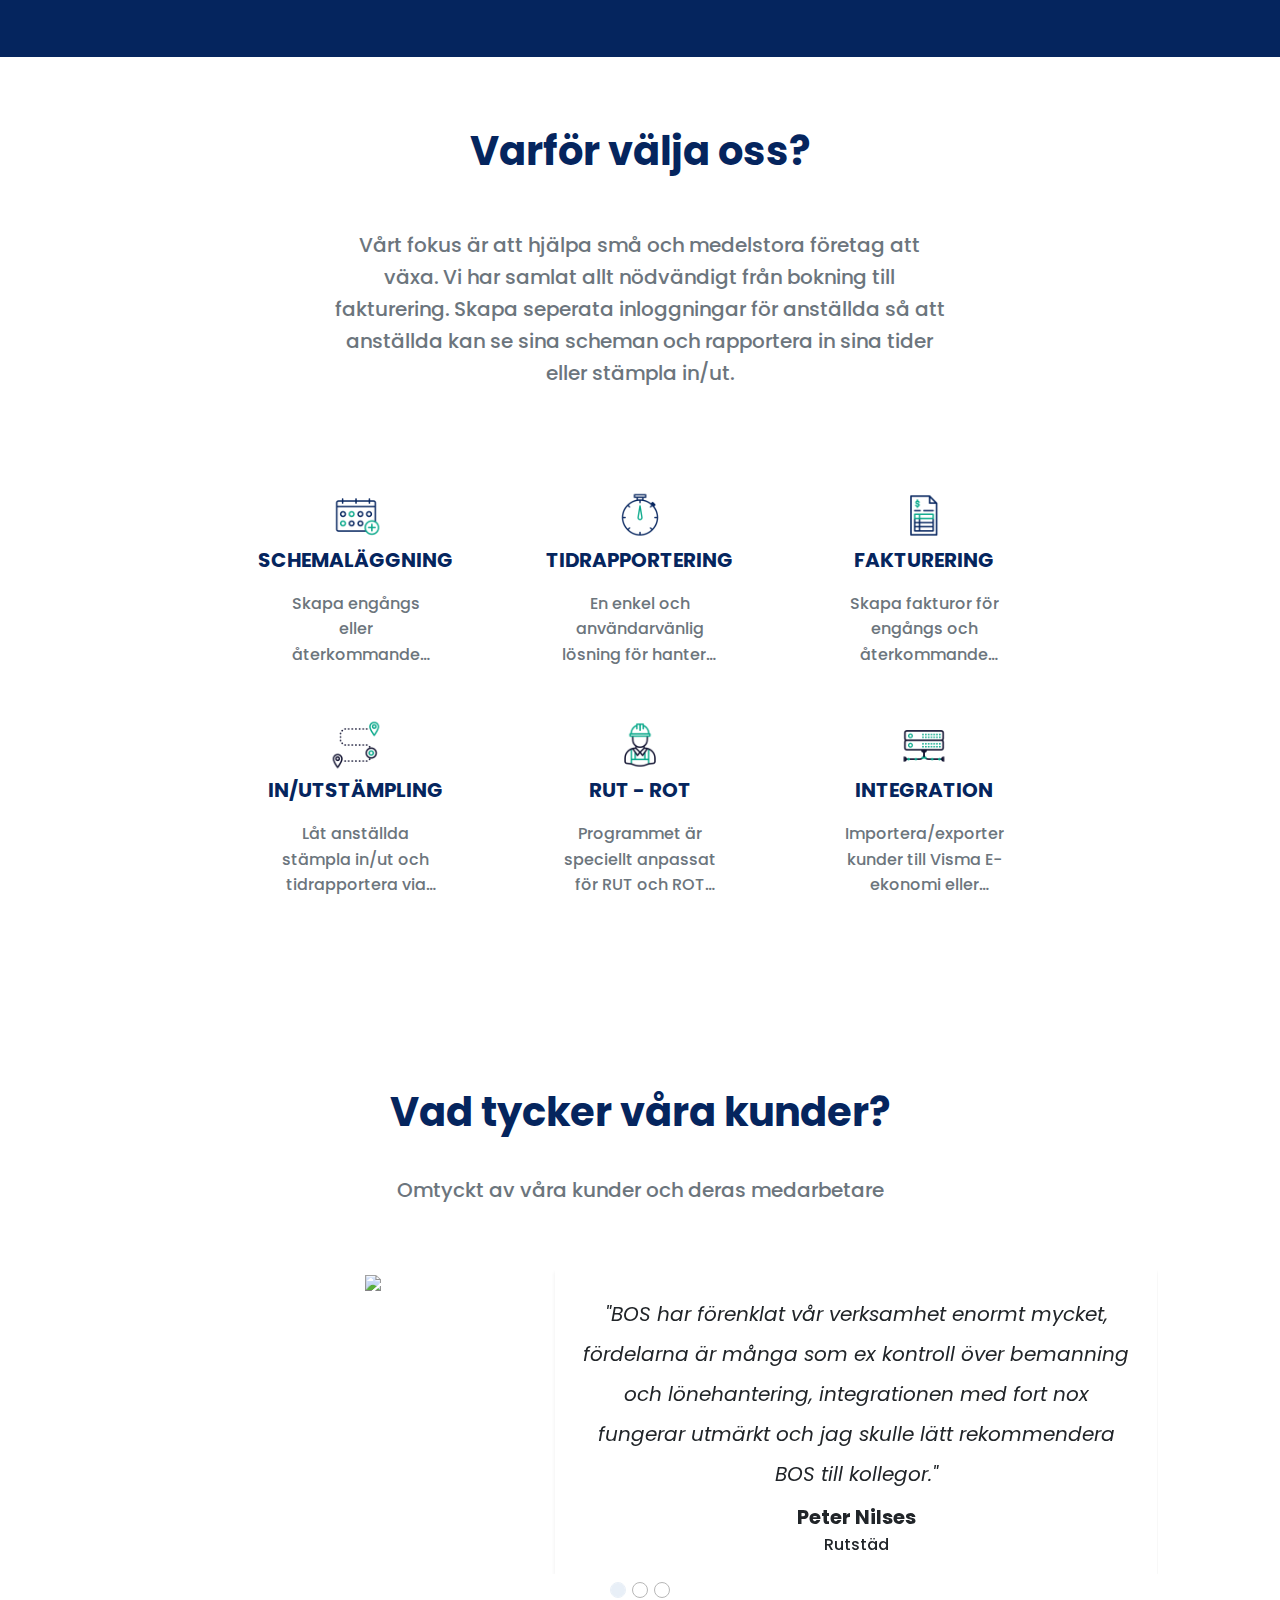
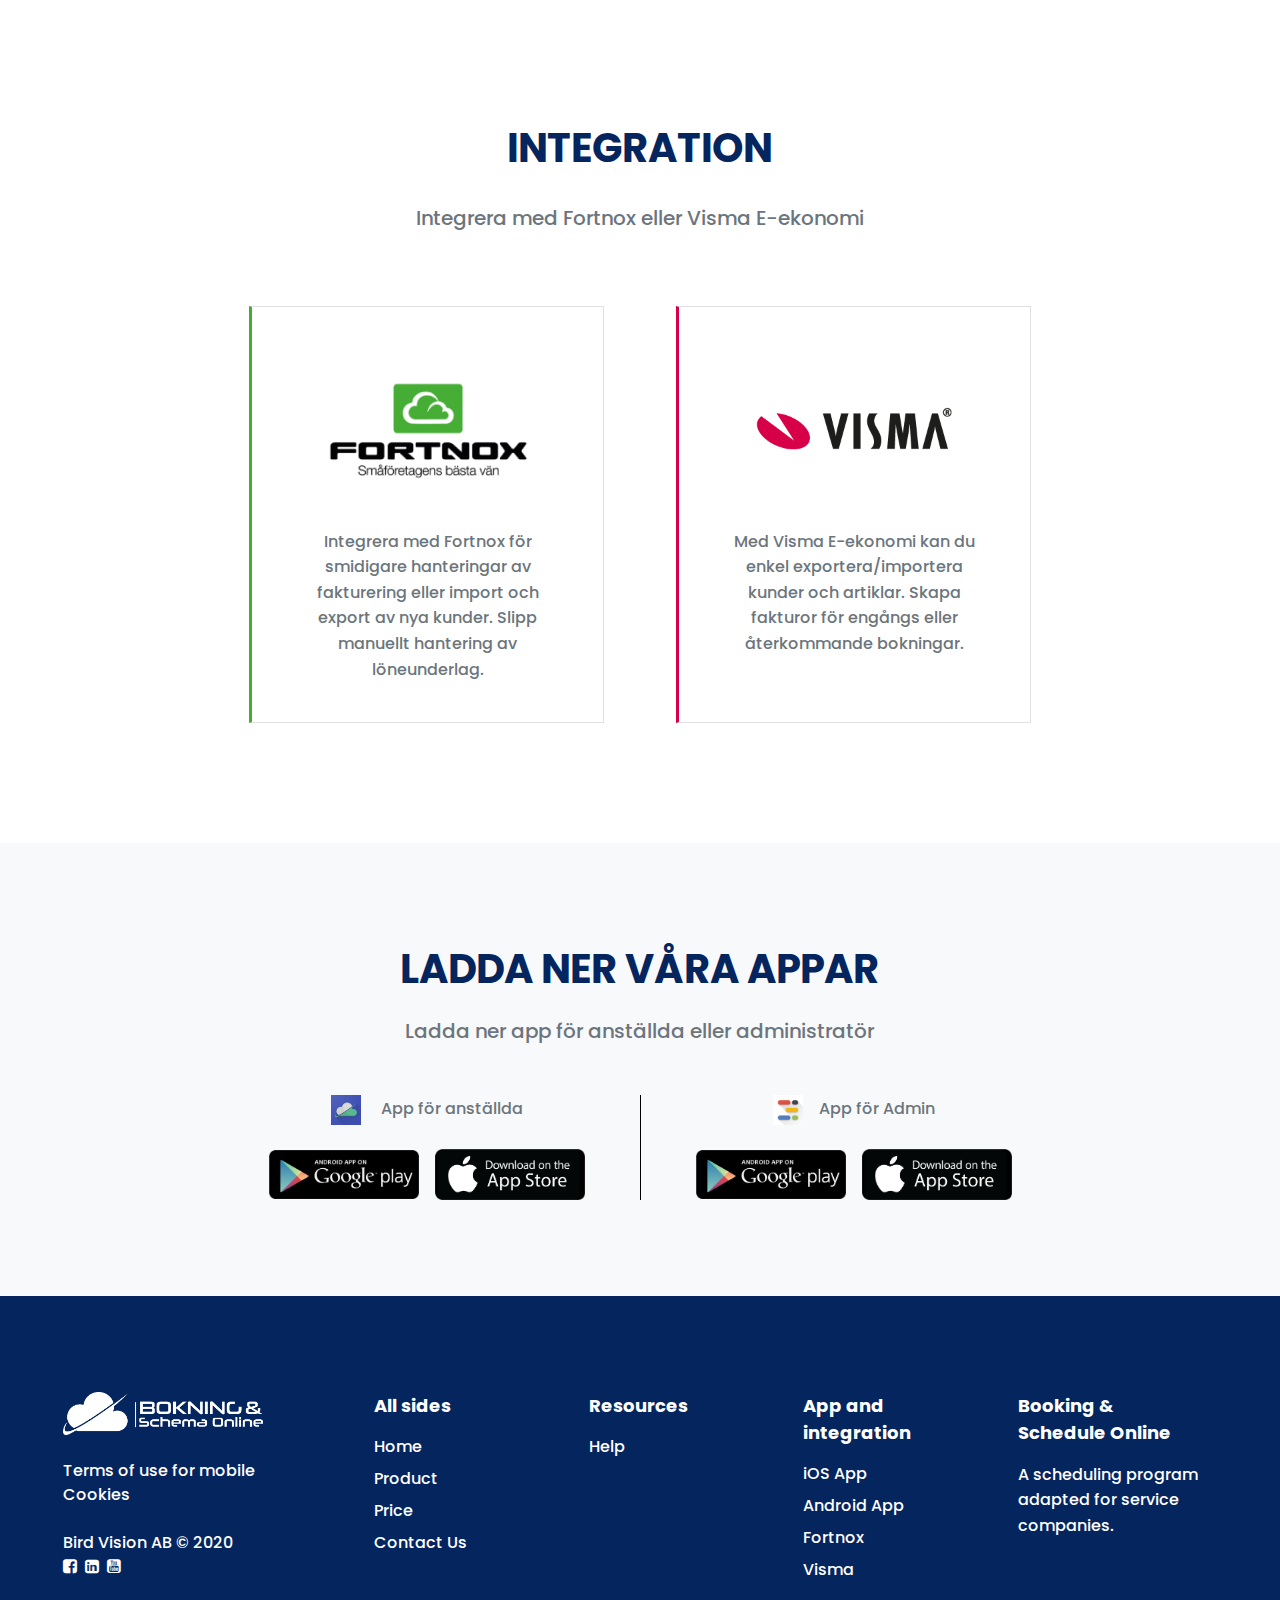
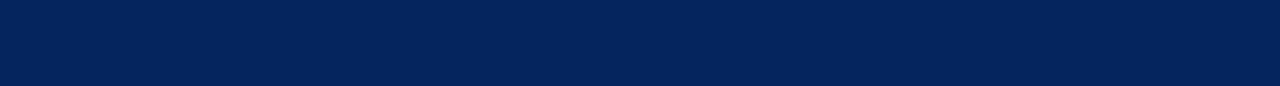
==== commit c6009bed: "add all product pages" ====
--- a/index.html
+++ b/index.html
@@ -163,8 +163,8 @@
 				<div class="row pt-5">
 					<div class="col-md-4 col-12 mb-5">
 						<div class="why-content">
-							<a href="./scheduling.html" title="Schemaläggning">
-								<img src="images/icons/schedule.png" title="img" width="60px">
+							<a href="./schemalaggning.html" title="Schemaläggning">
+								<img src="images/icons/schedule.png" title="Schemaläggning" width="60px">
 								<h5 class="text-uppercase font-weight-bold mb-3 text-primary">Schemaläggning</h5>
 								<p class="whyus_content px-3 text-secondary ">
 									Skapa engångs eller återkommande uppdrag. Välj mellan 4 olika schemavyer anspassad för för alla företag.
@@ -175,8 +175,8 @@
 					</div>
 					<div class="col-md-4 col-12 mb-5">
 						<div class="why-content">
-							<a href="#" title="">
-								<img src="images/icons/time-managment.png" title="img" width="60px">
+							<a href="./tidrapportering.html" title="Tidrapportering">
+								<img src="images/icons/time-managment.png" title="Tidrapportering" width="60px">
 								<h5 class="text-uppercase font-weight-bold mb-3 text-primary">Tidrapportering</h5>
 								<p class="whyus_content px-3 text-secondary">
 									En enkel och användarvänlig lösning för hantera anställdas arbetstider, OB-tider eller rapportera milersättning.
@@ -187,8 +187,8 @@
 					</div>
 					<div class="col-md-4 col-12 mb-5">
 						<div class="why-content">
-							<a href="#" title="">
-								<img src="images/icons/invoicing.png" title="img" width="60px">
+							<a href="./fakurering_via_fortnox_visma.html" title="Fakturering via Fortnox eller Visma">
+								<img src="images/icons/invoicing.png" title="Fakturering" width="60px">
 								<h5 class="text-uppercase font-weight-bold mb-3 text-primary">Fakturering</h5>
 								<p class="whyus_content px-3 text-secondary">
 									Skapa fakturor för engångs och återkommande uppdrag. En enkel överblick över fakturerade uppdrag. En unik integrationslösning med Visma Eekonomi eler Fortnox för smidigare fakturahantering.
@@ -199,8 +199,8 @@
 					</div>
 					<div class="col-md-4 col-12 mb-5">
 						<div class="why-content">
-							<a href="#" title="">
-								<img src="images/icons/punch-in-out.png" title="img" width="60px">
+							<a href="./in_och_utstamplig.html" title="In och utstämpling">
+								<img src="images/icons/punch-in-out.png" title="IN/Utstämpling" width="60px">
 								<h5 class="text-uppercase font-weight-bold mb-3 text-primary">In/Utstämpling</h5>
 								<p class="whyus_content px-3 text-secondary">
 									Låt anställda stämpla in/ut och tidrapportera via appen. Skapa seperat inloggning för enskilda anställda och lägg till olika behörigheter.
@@ -211,8 +211,8 @@
 					</div>
 					<div class="col-md-4 col-12 mb-5">
 						<div class="why-content">
-							<a href="#" title="">
-								<img src="images/icons/rut-rot.png" title="img" width="60px">
+							<a href="./rut_rot.html" title="Rut eller ROT-avdrag">
+								<img src="images/icons/rut-rot.png" title="Rut/ROT" width="60px">
 								<h5 class="text-uppercase font-weight-bold mb-3 text-primary">RUT - ROT</h5>
 								<p class="whyus_content px-3 text-secondary">Programmet är speciellt anpassat för RUT och ROT företag och alltid uppdaterat efter reglerna från Skatteverket. För ett städ-, bygg-, måleri- eller annat tjänsteföretag är Bokning & Schema Online en utmärkt lösning för att bli framgångsrikt. Vi hjälper dig gärna att komma igång med integrationen.</p>
 							</a>
@@ -220,9 +220,9 @@
 					</div>
 					<div class="col-md-4 col-12 mb-5">
 						<div class="why-content">
-							<a href="#" title="">
-								<img src="images/icons/integration.png" title="img" width="60px">
-								<h5 class="text-uppercase font-weight-bold mb-3 text-primary">integration</h5>
+							<a href="./integration.html" title="Integration med Fortnox och Visma">
+								<img src="images/icons/integration.png" title="Integration" width="60px">
+								<h5 class="text-uppercase font-weight-bold mb-3 text-primary">Integration</h5>
 								<p class="whyus_content px-3 text-secondary">Importera/exporter kunder till Visma E-ekonomi eller Fortnox. Skapa fakturor när uppdrag är slutförd.</p>
 							</a>
 						</div>
--- a/css/style.css
+++ b/css/style.css
@@ -32,23 +32,21 @@
 	font-size: 14px;
 }
 .text-primary {
+	color: #055E37 !important;
 	color: #08C18A !important;
 	color: #943d24 !important;
 	color: #ef9273 !important;
 	color: #05255E !important;
-	color: #055E37 !important;
-
 }
 .text-alternative {
 	color: #186AA5 !important;
 }
 .theme-color {
+	background-color: #055E37;
 	background-color: #08C18A;
 	background-color: #943d24;
 	background-color: #ef9273;
 	background-color: #05255E;
-	background-color: #055E37;
-
 }
 .font-semibold {
 	font-weight: 500;
@@ -378,7 +376,7 @@
 	}
 	.dropdown.nav-item:hover .fa-angle-down {
 		transform: rotate(180deg);
-		color: #055E37;
+		color: #05255E;
 	}
 }
 @media (max-width: 990px) {
